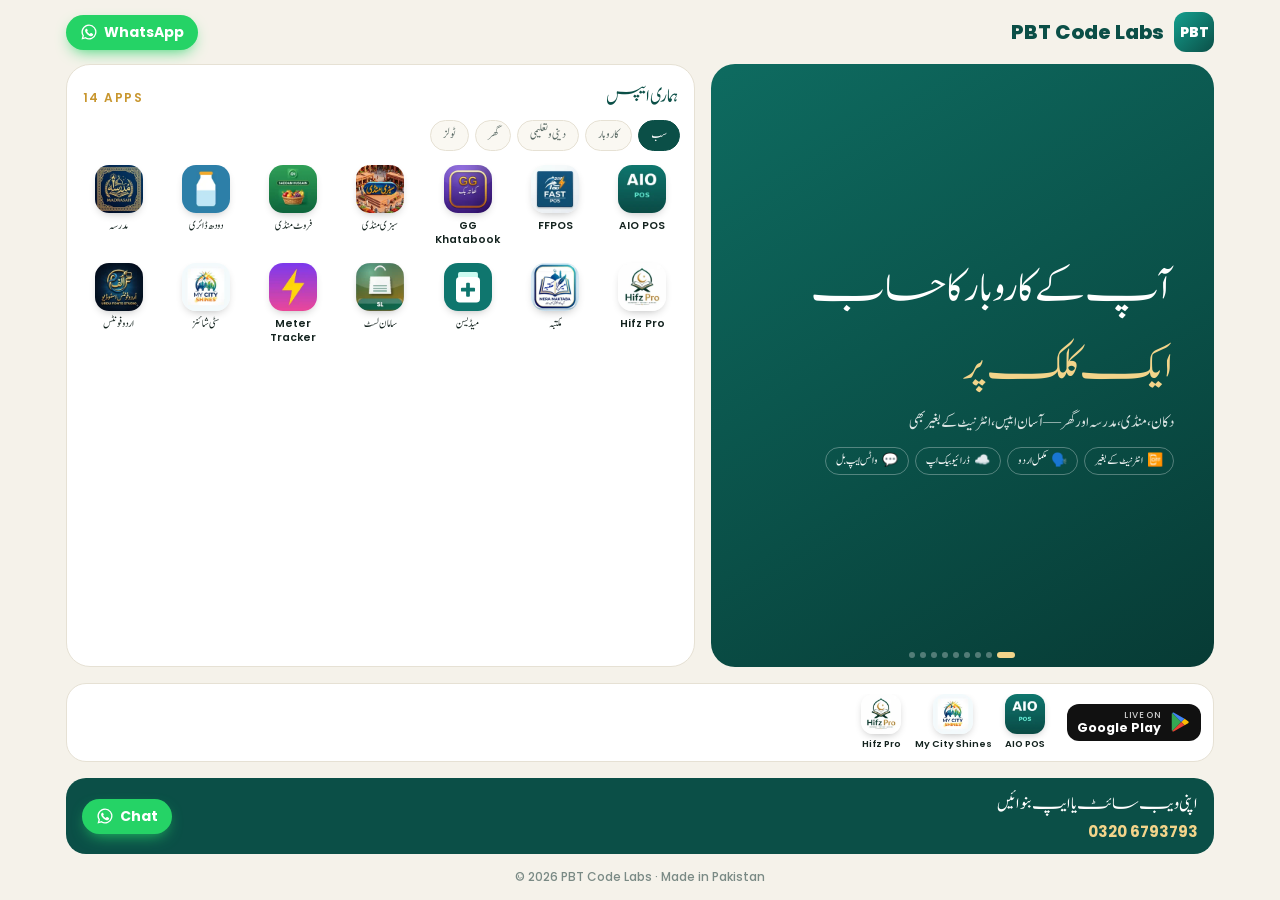
==== index.html @ c61e2b0f "ویب سائٹ ایپ کی طرح انسٹال: PBT آئیکن، manifest (scope صرف /index.html)، sw.js، انسٹال بٹن Co-Author" ====
<!doctype html>
<html lang="ur" dir="rtl"><head><meta charset="utf-8">
<meta name="viewport" content="width=device-width,initial-scale=1,viewport-fit=cover">
<title>PBT Code Labs — Urdu & English Apps: POS, Khata, Mandi, Madrasa</title>
<meta name="description" content="PBT Code Labs کی ایپس: AIO POS بلنگ و اسٹاک، FFPOS، GG Khatabook، سبزی و فروٹ منڈی، دودھ ڈائری، مدرسہ سافٹ ویئر، Hifz Pro اور مزید — انٹرنیٹ کے بغیر بھی۔ آپ کے کاروبار کی ویب سائٹ اور ایپ بھی بناتے ہیں۔ WhatsApp 0320 6793793">
<meta name="theme-color" content="#0b4f47">
<link rel="canonical" href="https://pbtcodelabs-pbt.github.io/">
<meta property="og:type" content="website"><meta property="og:site_name" content="PBT Code Labs">
<meta property="og:title" content="PBT Code Labs — آپ کے کاروبار کی ایپس">
<meta property="og:description" content="POS، کھاتہ، منڈی، مدرسہ اور گھر کی ایپس — انٹرنیٹ کے بغیر بھی۔">
<meta property="og:url" content="https://pbtcodelabs-pbt.github.io/"><meta property="og:image" content="https://pbtcodelabs-pbt.github.io/img/shots/aio.webp">
<link rel="manifest" href="manifest.json">
<link rel="icon" href="favicon.png">
<link rel="apple-touch-icon" href="apple-touch-icon.png">
<meta name="mobile-web-app-capable" content="yes"><meta name="apple-mobile-web-app-title" content="PBT">
<link rel="preload" href="fonts/JameelNooriNastaleeq.woff2" as="font" type="font/woff2" crossorigin>
<script type="application/ld+json">{"@context":"https://schema.org","@type":"Organization","name":"PBT Code Labs","url":"https://pbtcodelabs-pbt.github.io/","logo":"https://pbtcodelabs-pbt.github.io/img/aio.webp","telephone":"+92-320-6793793","areaServed":"PK","knowsLanguage":["ur","en"]}</script>
<link rel="preconnect" href="https://fonts.googleapis.com"><link rel="preconnect" href="https://fonts.gstatic.com" crossorigin>
<link href="https://fonts.googleapis.com/css2?family=Poppins:wght@600;700;800&display=swap" rel="stylesheet">
<style>
@font-face{font-family:Noori;src:url(fonts/JameelNooriNastaleeq.woff2) format("woff2");font-display:swap}
@font-face{font-family:Kash;src:url(fonts/JameelNooriNastaleeqKasheeda.woff2) format("woff2");font-display:swap}
*{box-sizing:border-box;margin:0;padding:0}
html,body{height:100%}
body{font-family:Noori,serif;overflow-x:hidden}
a{color:inherit;text-decoration:none}
.en{font-family:Poppins,system-ui,sans-serif;direction:ltr;unicode-bidi:isolate}
.page{min-height:100dvh;display:flex;flex-direction:column;max-width:1180px;margin:0 auto;padding:0 16px}
.ic img,.tl img{display:block;object-fit:cover}

body{background:#f5f2ea;color:#14231f}
.sl{--sbg:linear-gradient(150deg,#0e6b60,#073b35);--sink:#fff;--sacc:#f3d48a;--sbtn:#1b1404;--sline:rgba(255,255,255,.3)}
header{display:flex;align-items:center;justify-content:space-between;padding:12px 0}
.brand{display:flex;align-items:center;gap:10px}
.mark{width:40px;height:40px;border-radius:12px;background:linear-gradient(135deg,#14a08f,#0b4f47);color:#fff;display:grid;place-items:center;font:800 14px Poppins}
.brand b{font:800 20px Poppins;color:#0b4f47}
.wa{display:inline-flex;align-items:center;gap:6px;background:#25d366;color:#fff;border-radius:999px;padding:7px 14px;font:700 14px Poppins;box-shadow:0 6px 16px -6px #25d366}
.wa svg{font-size:18px}
.hero{background:linear-gradient(150deg,#0e6b60,#073b35);color:#fff;border-radius:24px;padding:20px 20px 18px;position:relative;overflow:hidden}
.hero::before{content:"";position:absolute;width:220px;height:220px;border-radius:50%;background:rgba(243,212,138,.14);left:-60px;top:-80px}
.hero h1{font:32px/1.7 Kash;color:#fff}
.hero h1 em{font-style:normal;color:#f3d48a}
.hero p{font-size:16px;line-height:1.9;color:#cfe5e0}
.fts{display:flex;gap:8px;margin-top:10px;flex-wrap:wrap}
.ft{background:rgba(255,255,255,.1);border:1px solid rgba(255,255,255,.18);border-radius:999px;padding:2px 12px;font-size:14px;display:flex;gap:6px;align-items:center}
.apps{background:#fff;border:1px solid #e6e1d4;border-radius:24px;padding:14px 10px 8px;margin-top:12px;flex:1}
.apps h2{font:22px/1.6 Kash;color:#0b4f47;padding:0 6px 6px;display:flex;justify-content:space-between;align-items:baseline}
.apps h2 small{font:600 12px Poppins;color:#c8962e;letter-spacing:.12em}
.grid{display:grid;grid-template-columns:repeat(5,1fr);gap:4px}
.ic{display:flex;flex-direction:column;align-items:center;gap:2px;padding:6px 2px;border-radius:14px}
.ic:hover{background:#f5f2ea}
.ic img{width:48px;height:48px;border-radius:14px;box-shadow:0 4px 10px -4px rgba(0,0,0,.3)}
.ic span{font-size:12.5px;line-height:1.8;white-space:nowrap}
.contact{display:flex;align-items:center;justify-content:space-between;gap:10px;background:#0b4f47;color:#fff;border-radius:20px;padding:10px 16px;margin-top:12px}
.contact p{font:20px/1.6 Kash}
.contact .num{font:700 15px Poppins;color:#f3d48a}
footer{text-align:center;font:500 12px Poppins;color:#7a8a85;padding:10px 0 14px}
@media(min-width:900px){
 main{display:grid;grid-template-columns:1fr 1.25fr;grid-template-rows:1fr auto;gap:16px;flex:1;align-items:stretch;padding-bottom:4px}
 .hero{display:flex;flex-direction:column;justify-content:center;padding:40px}
 .hero h1{font-size:48px}.apps{margin-top:0}.grid{grid-template-columns:repeat(7,1fr)}
 .contact{grid-column:1/-1;margin-top:0}
}

.tabs{display:flex;gap:6px;overflow-x:auto;padding:0 4px 8px;scrollbar-width:none}
.tab{flex:none;border:1px solid #e6e1d4;background:#faf8f2;color:#5b6b66;border-radius:999px;padding:0 12px;font:13.5px/2.1 Noori;cursor:pointer}
.tab.on{background:#0b4f47;color:#fff;border-color:#0b4f47}
.ic[hidden]{display:none}
.hb{display:flex;gap:6px;align-items:center}
.inst{flex:none;width:38px;height:38px;border:1px solid #0b4f47;background:#fff;color:#0b4f47;border-radius:50%;font:700 17px Poppins;cursor:pointer}
.brand b{white-space:nowrap}
@media(max-width:420px){.brand b{font-size:17px}.brand .mark{width:34px;height:34px;font-size:12px}.hb .wa{padding:7px 11px}}
.inst[hidden]{display:none}
#grid{grid-template-columns:repeat(5,minmax(0,1fr))}
.ic span{max-width:100%;overflow:hidden;text-overflow:ellipsis}
.ic span.en{font:600 10.5px/1.35 Poppins;white-space:normal;text-align:center;padding-top:4px}
@media(min-width:900px){#grid{grid-template-columns:repeat(7,minmax(0,1fr))}}
.play{display:flex;align-items:center;gap:10px;background:#fff;border:1px solid #e6e1d4;border-radius:20px;padding:10px 12px;margin-top:12px}
.play .lb{flex:none;display:flex;align-items:center;gap:8px;background:#111;color:#fff;border-radius:12px;padding:6px 10px}
.play .lb svg{font-size:22px}
.play .lb small{display:block;font:500 9px Poppins;letter-spacing:.04em;opacity:.8;line-height:1.2}
.play .lb b{display:block;font:700 12.5px Poppins;line-height:1.2}
.pls{display:flex;gap:8px;overflow-x:auto;scrollbar-width:none;flex:1}
.pl{flex:none;display:flex;flex-direction:column;align-items:center;gap:2px;width:64px}
.pl img{width:40px;height:40px;border-radius:12px;box-shadow:0 3px 8px -3px rgba(0,0,0,.3)}
.pl span{font:600 9.5px/1.6 Poppins;white-space:nowrap}
.live{font:600 10px Poppins;color:#0a8a4a;display:flex;align-items:center;gap:4px}
.live::before{content:"";width:7px;height:7px;border-radius:50%;background:#22c55e;box-shadow:0 0 0 3px #22c55e33}
@media(min-width:900px){.play{grid-column:1/-1;margin-top:0}}


.sl{position:relative;overflow:hidden;border-radius:24px;background:var(--sbg);color:var(--sink);height:272px;flex:none}
.track{display:flex;height:100%;transition:transform .55s cubic-bezier(.2,.8,.2,1)}
.sd{flex:0 0 100%;height:100%;display:flex;align-items:center;gap:14px;padding:16px 18px 26px}
.sd .ph{flex:none;width:112px;height:226px;border-radius:22px;background:#0d1715;padding:6px;box-shadow:0 16px 30px -14px rgba(0,0,0,.6);transform:rotate(-3deg)}
.sd .ph img{width:100%;height:100%;object-fit:cover;object-position:top;border-radius:16px;display:block}
.sd .txt{flex:1;min-width:0}
.sd small{font-size:14px;color:var(--sacc)}
.sd h2{font:26px/1.6 Kash}
.sd p{font-size:15px;line-height:1.85;opacity:.85}
.intro h1{font:30px/1.7 Kash}
.intro h1 em{font-style:normal;color:var(--sacc)}
.sl .chips{display:flex;flex-wrap:wrap;gap:6px;margin-top:8px;overflow:visible;padding:0}
.sc{display:flex;gap:4px;align-items:center;border:1px solid var(--sline);border-radius:999px;padding:0 10px;font-size:13px;line-height:2}
.bt{display:flex;flex-wrap:wrap;gap:6px;margin-top:8px}
.b1,.b2{border:0;cursor:pointer;font:14px/2.1 Noori;border-radius:999px;padding:0 14px}
.b1{background:var(--sacc);color:var(--sbtn)}
.b2{background:transparent;color:var(--sink);border:1px solid var(--sline)}
.dots{position:absolute;bottom:9px;left:0;right:0;display:flex;justify-content:center;gap:5px}
.dots i{width:6px;height:6px;border-radius:9px;background:var(--sline);transition:.3s;cursor:pointer}
.dots i.on{width:18px;background:var(--sacc)}
.vm{position:fixed;inset:0;background:rgba(0,0,0,.75);display:grid;place-items:center;z-index:50;padding:16px}
.vm[hidden]{display:none}
.vbox{position:relative;width:min(420px,100%);aspect-ratio:9/16;max-height:86dvh;background:#000;border-radius:18px;overflow:hidden}
.vbox iframe,.vbox video{width:100%;height:100%;border:0}
.vx{position:absolute;top:8px;left:8px;z-index:2;width:34px;height:34px;border-radius:50%;border:0;background:#fff;font-size:16px;cursor:pointer}
@media(min-width:900px){.sl{height:100%;min-height:380px}.sd{padding:30px 40px 36px;gap:30px}.sd .ph{width:170px;height:340px}.sd h2{font-size:40px}.intro h1{font-size:46px}.sd p{font-size:18px}}

</style></head><body>
<div class="page">
<header><a class="brand" href="#"><span class="mark">PBT</span><b class="en">PBT Code Labs</b></a>
<span class="hb"><button class="inst" id="inst" hidden title="انسٹال کریں" aria-label="انسٹال کریں">⬇</button><a class="wa en" href="https://wa.me/923206793793?text=السلام%20علیکم،%20مجھے%20PBT%20Code%20Labs%20کی%20ایپ%20/%20ویب%20سائٹ%20کے%20بارے%20میں%20معلومات%20چاہیے"><svg viewBox="0 0 24 24" width="1em" height="1em" fill="currentColor" aria-hidden="true"><path d="M12 2a10 10 0 0 0-8.6 15.1L2 22l5-1.3A10 10 0 1 0 12 2Zm0 18.2a8.2 8.2 0 0 1-4.2-1.2l-.3-.2-3 .8.8-2.9-.2-.3A8.2 8.2 0 1 1 12 20.2Zm4.5-6.1c-.2-.1-1.5-.7-1.7-.8-.2-.1-.4-.1-.6.1l-.8 1c-.1.2-.3.2-.5.1a6.7 6.7 0 0 1-3.3-2.9c-.2-.4.3-.4.7-1.3.1-.2 0-.3 0-.4l-.8-1.8c-.2-.5-.4-.4-.6-.4h-.5a1 1 0 0 0-.7.3 3 3 0 0 0-.9 2.2 5.2 5.2 0 0 0 1.1 2.7 11.8 11.8 0 0 0 4.5 4c1.7.7 2.3.8 3.2.6.5-.1 1.5-.6 1.7-1.2.2-.6.2-1.1.2-1.2-.1-.1-.3-.2-.5-.3Z"/></svg> WhatsApp</a></span></header>
<main>
<section class="sl" id="sl" aria-roledescription="carousel"><div class="track"><div class="sd intro"><div class="txt"><h1>آپ کے کاروبار کا حساب<br><em>ایک کلک پر</em></h1><p>دکان، منڈی، مدرسہ اور گھر — آسان ایپس، انٹرنیٹ کے بغیر بھی</p><div class="chips"><div class="sc"><b>📴</b><span>انٹرنیٹ کے بغیر</span></div><div class="sc"><b>🗣️</b><span>مکمل اردو</span></div><div class="sc"><b>☁️</b><span>ڈرائیو بیک اپ</span></div><div class="sc"><b>💬</b><span>واٹس ایپ بل</span></div></div></div></div><div class="sd"><div class="ph"><img src="img/shots/aio.webp" alt="AIO POS" loading="lazy"></div><div class="txt"><small>دکان کا مکمل POS</small><h2>AIO POS</h2><p>بلنگ، اسٹاک، منافع اور کھاتہ — ایک ہی ایپ میں</p><div class="bt"><a class="b1" href="https://play.google.com/store/apps/details?id=com.pbtcodelabs.aiopos">ایپ کھولیں</a><button class="b2" data-v="" data-n="AIO POS">▶ چلانے کا طریقہ</button></div></div></div><div class="sd"><div class="ph"><img src="img/shots/ffpos.webp" alt="FFPOS" loading="lazy"></div><div class="txt"><small>ریسٹورنٹ / فاسٹ فوڈ</small><h2>FFPOS</h2><p>آرڈر، کچن، بل اور روزانہ کی سیل</p><div class="bt"><a class="b1" href="FFPOS/">ایپ کھولیں</a><button class="b2" data-v="" data-n="FFPOS">▶ چلانے کا طریقہ</button></div></div></div><div class="sd"><div class="ph"><img src="img/shots/sm.webp" alt="سبزی منڈی" loading="lazy"></div><div class="txt"><small>منڈی کا بل</small><h2>سبزی منڈی</h2><p>آڑھت، بیوپاری اور گاہک کا حساب</p><div class="bt"><a class="b1" href="SM/">ایپ کھولیں</a><button class="b2" data-v="" data-n="سبزی منڈی">▶ چلانے کا طریقہ</button></div></div></div><div class="sd"><div class="ph"><img src="img/shots/hifz.webp" alt="مدرسہ سافٹ ویئر" loading="lazy"></div><div class="txt"><small>حاضری و حفظ</small><h2>مدرسہ سافٹ ویئر</h2><p>حاضری، حفظ پروگریس اور امتحانی رپورٹیں</p><div class="bt"><a class="b1" href="Hifz-progress/">ایپ کھولیں</a><button class="b2" data-v="" data-n="مدرسہ سافٹ ویئر">▶ چلانے کا طریقہ</button></div></div></div><div class="sd"><div class="ph"><img src="img/shots/hifzpro.webp" alt="Hifz Pro" loading="lazy"></div><div class="txt"><small>حفظ کا ساتھی</small><h2>Hifz Pro</h2><p>سبق، سبقی اور منزل کی روزانہ یاد دہانی</p><div class="bt"><a class="b1" href="hafiz-musab-app/">ایپ کھولیں</a><button class="b2" data-v="" data-n="Hifz Pro">▶ چلانے کا طریقہ</button></div></div></div><div class="sd"><div class="ph"><img src="img/shots/ma.webp" alt="میرا مکتبہ" loading="lazy"></div><div class="txt"><small>ڈیجیٹل لائبریری</small><h2>میرا مکتبہ</h2><p>علماء و طلبہ کے لیے کتابیں ایک جگہ</p><div class="bt"><a class="b1" href="MA/">ایپ کھولیں</a><button class="b2" data-v="" data-n="میرا مکتبہ">▶ چلانے کا طریقہ</button></div></div></div><div class="sd"><div class="ph"><img src="img/shots/mcs.webp" alt="مائی سٹی شائنز" loading="lazy"></div><div class="txt"><small>شہر کی ڈائریکٹری</small><h2>مائی سٹی شائنز</h2><p>شہر کے کاروبار، ڈاکٹرز اور سروسز</p><div class="bt"><a class="b1" href="MCS/">ایپ کھولیں</a><button class="b2" data-v="" data-n="مائی سٹی شائنز">▶ چلانے کا طریقہ</button></div></div></div><div class="sd"><div class="ph"><img src="img/shots/ms.webp" alt="میڈیسن شیلف" loading="lazy"></div><div class="txt"><small>دوائیوں کا ریکارڈ</small><h2>میڈیسن شیلف</h2><p>گھر کی دوائیاں، میعاد اور نسخے</p><div class="bt"><a class="b1" href="MS/">ایپ کھولیں</a><button class="b2" data-v="" data-n="میڈیسن شیلف">▶ چلانے کا طریقہ</button></div></div></div></div><div class="dots"></div></section><div class="vm" id="vm" hidden><div class="vbox"><button class="vx" aria-label="بند">✕</button><div class="vb"></div></div></div>
<section class="apps"><h2>ہماری ایپس <small class="en">14 APPS</small></h2><div class="tabs" id="tabs"><button class="tab on" data-c="all">سب</button><button class="tab" data-c="biz">کاروبار</button><button class="tab" data-c="deen">دینی و تعلیمی</button><button class="tab" data-c="home">گھر</button><button class="tab" data-c="tools">ٹولز</button></div><div class="grid" id="grid"><a class="ic" data-c="biz" href="https://play.google.com/store/apps/details?id=com.pbtcodelabs.aiopos"><img src="img/aio.webp" alt="AIO POS" width="48" height="48"><span class="en">AIO POS</span></a><a class="ic" data-c="biz" href="FFPOS/"><img src="img/ffpos.webp" alt="FFPOS" width="48" height="48"><span class="en">FFPOS</span></a><a class="ic" data-c="biz" href="DG/"><img src="img/dg.webp" alt="GG Khatabook" width="48" height="48"><span class="en">GG Khatabook</span></a><a class="ic" data-c="biz" href="SM/"><img src="img/sm.webp" alt="سبزی منڈی" width="48" height="48"><span>سبزی منڈی</span></a><a class="ic" data-c="biz" href="FM/"><img src="img/fm.webp" alt="فروٹ منڈی" width="48" height="48"><span>فروٹ منڈی</span></a><a class="ic" data-c="biz" href="DDL/"><img src="img/ddl.webp" alt="دودھ ڈائری" width="48" height="48"><span>دودھ ڈائری</span></a><a class="ic" data-c="deen" href="Hifz-progress/"><img src="img/hifz.webp" alt="مدرسہ" width="48" height="48"><span>مدرسہ</span></a><a class="ic" data-c="deen" href="hafiz-musab-app/"><img src="img/hifzpro.webp" alt="Hifz Pro" width="48" height="48"><span class="en">Hifz Pro</span></a><a class="ic" data-c="deen" href="MA/"><img src="img/ma.webp" alt="مکتبہ" width="48" height="48"><span>مکتبہ</span></a><a class="ic" data-c="home" href="MS/"><img src="img/ms.svg" alt="میڈیسن" width="48" height="48"><span>میڈیسن</span></a><a class="ic" data-c="home" href="Stylish-listing-/"><img src="img/list.webp" alt="سامان لسٹ" width="48" height="48"><span>سامان لسٹ</span></a><a class="ic" data-c="home" href="MT/"><img src="img/mt.webp" alt="Meter Tracker" width="48" height="48"><span class="en">Meter Tracker</span></a><a class="ic" data-c="tools" href="MCS/"><img src="img/mcs.webp" alt="سٹی شائنز" width="48" height="48"><span>سٹی شائنز</span></a><a class="ic" data-c="tools" href="urdu-fonts-studio/"><img src="img/fonts.webp" alt="اردو فونٹس" width="48" height="48"><span>اردو فونٹس</span></a></div></section>
<section class="play"><a class="lb" href="https://play.google.com/store/search?q=pbtcodelabs&c=apps"><svg viewBox="0 0 24 24" width="1em" height="1em" aria-hidden="true"><path fill="#34a853" d="M3.6 2.2 13.4 12l-9.8 9.8c-.4-.2-.6-.6-.6-1.1V3.3c0-.5.2-.9.6-1.1Z"/><path fill="#fbbc05" d="m17 8.4-3.6 3.6 3.6 3.6 3.9-2.2c.8-.5.8-1.6 0-2.1L17 8.4Z"/><path fill="#ea4335" d="M3.6 21.8 13.4 12l3.6 3.6L5 22.3c-.5.3-1 .2-1.4-.5Z"/><path fill="#4285f4" d="M3.6 2.2c.4-.7.9-.8 1.4-.5l12 6.7-3.6 3.6-9.8-9.8Z"/></svg><span><small>LIVE ON</small><b class="en">Google Play</b></span></a><div class="pls"><a class="pl" href="https://play.google.com/store/apps/details?id=com.pbtcodelabs.aiopos"><img src="img/aio.webp" alt="AIO POS" width="40" height="40"><span class="en">AIO POS</span></a><a class="pl" href="https://play.google.com/store/apps/details?id=com.pbtcodelabs.mycityshines"><img src="img/mcs.webp" alt="My City Shines" width="40" height="40"><span class="en">My City Shines</span></a><a class="pl" href="https://play.google.com/store/apps/details?id=io.github.pbtcodelabs_pbt.twa"><img src="img/hifzpro.webp" alt="Hifz Pro" width="40" height="40"><span class="en">Hifz Pro</span></a></div></section>
<a class="contact" href="https://wa.me/923206793793?text=السلام%20علیکم،%20مجھے%20PBT%20Code%20Labs%20کی%20ایپ%20/%20ویب%20سائٹ%20کے%20بارے%20میں%20معلومات%20چاہیے"><div><p>اپنی ویب سائٹ یا ایپ بنوائیں</p><span class="num en">0320 6793793</span></div><span class="wa en"><svg viewBox="0 0 24 24" width="1em" height="1em" fill="currentColor" aria-hidden="true"><path d="M12 2a10 10 0 0 0-8.6 15.1L2 22l5-1.3A10 10 0 1 0 12 2Zm0 18.2a8.2 8.2 0 0 1-4.2-1.2l-.3-.2-3 .8.8-2.9-.2-.3A8.2 8.2 0 1 1 12 20.2Zm4.5-6.1c-.2-.1-1.5-.7-1.7-.8-.2-.1-.4-.1-.6.1l-.8 1c-.1.2-.3.2-.5.1a6.7 6.7 0 0 1-3.3-2.9c-.2-.4.3-.4.7-1.3.1-.2 0-.3 0-.4l-.8-1.8c-.2-.5-.4-.4-.6-.4h-.5a1 1 0 0 0-.7.3 3 3 0 0 0-.9 2.2 5.2 5.2 0 0 0 1.1 2.7 11.8 11.8 0 0 0 4.5 4c1.7.7 2.3.8 3.2.6.5-.1 1.5-.6 1.7-1.2.2-.6.2-1.1.2-1.2-.1-.1-.3-.2-.5-.3Z"/></svg> Chat</span></a>
</main>
<footer class="en">© 2026 PBT Code Labs · Made in Pakistan</footer>
</div>
<script>
if(location.pathname==='/')history.replaceState(null,'','/index.html'+location.search+location.hash);
if('serviceWorker' in navigator)navigator.serviceWorker.register('/sw.js',{scope:'/index.html'}).catch(()=>{});
let dp;const ib=document.getElementById('inst');
addEventListener('beforeinstallprompt',e=>{e.preventDefault();dp=e;ib.hidden=false});
ib.onclick=async()=>{if(!dp)return;dp.prompt();await dp.userChoice;dp=null;ib.hidden=true};
addEventListener('appinstalled',()=>{ib.hidden=true});
document.getElementById('tabs').onclick=e=>{const b=e.target.closest('.tab');if(!b)return;
[...document.querySelectorAll('.tab')].forEach(t=>t.classList.toggle('on',t===b));
document.querySelectorAll('#grid .ic').forEach(a=>a.hidden=!(b.dataset.c==='all'||a.dataset.c===b.dataset.c))};
</script>
<script>
(function(){const sl=document.getElementById('sl'),tr=sl.querySelector('.track'),n=tr.children.length,dots=sl.querySelector('.dots');let i=0,t;
dots.innerHTML='<i></i>'.repeat(n);
function go(k){i=(k+n)%n;tr.style.transform='translateX('+(i*100)+'%)';[...dots.children].forEach((d,j)=>d.classList.toggle('on',j===i))}
function auto(){clearInterval(t);t=setInterval(()=>go(i+1),4500)}
dots.onclick=e=>{const k=[...dots.children].indexOf(e.target);if(k>=0){go(k);auto()}};
let x0=null;sl.addEventListener('touchstart',e=>{x0=e.touches[0].clientX},{passive:true});
sl.addEventListener('touchend',e=>{if(x0===null)return;const dx=e.changedTouches[0].clientX-x0;if(Math.abs(dx)>40){go(i+(dx>0?1:-1));auto()}x0=null});
go(0);auto();
const vm=document.getElementById('vm'),vb=vm.querySelector('.vb');
sl.addEventListener('click',e=>{const b=e.target.closest('.b2');if(!b)return;const v=b.dataset.v;
 if(!v){location.href='https://wa.me/923206793793?text=السلام%20علیکم،%20مجھے%20PBT%20Code%20Labs%20کی%20ایپ%20/%20ویب%20سائٹ%20کے%20بارے%20میں%20معلومات%20چاہیے'+encodeURIComponent(' — مجھے '+b.dataset.n+' چلانے کا طریقہ بتائیں');return}
 clearInterval(t);const yt=v.match(/(?:youtu\.be\/|v=|shorts\/)([\w-]{11})/);
 vb.innerHTML=yt?'<iframe src="https://www.youtube-nocookie.com/embed/'+yt[1]+'?autoplay=1" allow="autoplay;encrypted-media" allowfullscreen></iframe>':'<video src="'+v+'" controls autoplay playsinline></video>';vm.hidden=false});
function close(){vm.hidden=true;vb.innerHTML='';auto()}
vm.onclick=e=>{if(e.target===vm||e.target.closest('.vx'))close()};
})();
</script>
</body></html>
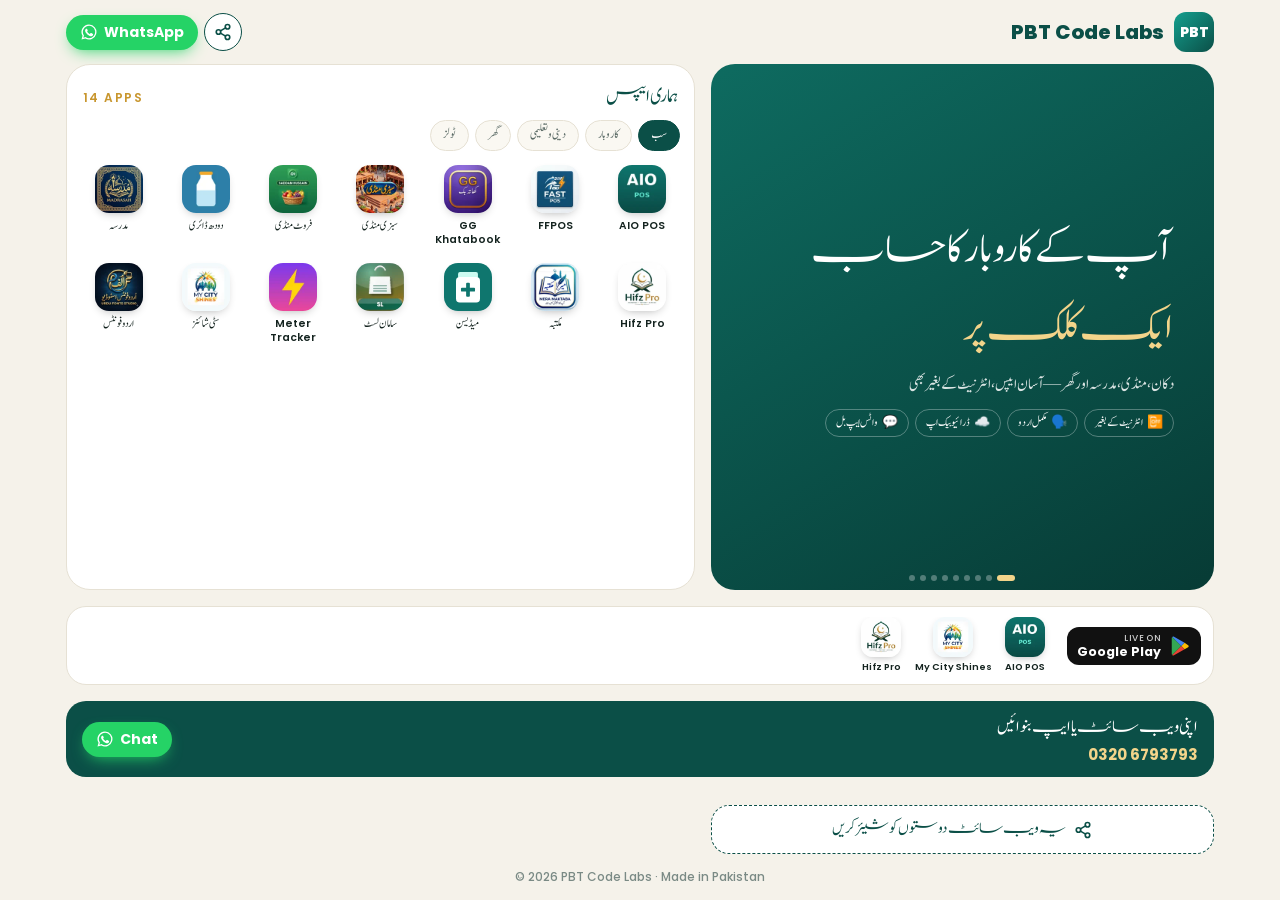
==== commit 2261242d: "ویب سائٹ شیئر: واٹس ایپ/فیس بک پر خوبصورت تعارفی تصویر (og.jpg 1200x630) اور شیئر بٹن (اوپر + نیچے) " ====
--- a/index.html
+++ b/index.html
@@ -6,9 +6,10 @@
 <meta name="theme-color" content="#0b4f47">
 <link rel="canonical" href="https://pbtcodelabs-pbt.github.io/">
 <meta property="og:type" content="website"><meta property="og:site_name" content="PBT Code Labs">
-<meta property="og:title" content="PBT Code Labs — آپ کے کاروبار کی ایپس">
-<meta property="og:description" content="POS، کھاتہ، منڈی، مدرسہ اور گھر کی ایپس — انٹرنیٹ کے بغیر بھی۔">
-<meta property="og:url" content="https://pbtcodelabs-pbt.github.io/"><meta property="og:image" content="https://pbtcodelabs-pbt.github.io/img/shots/aio.webp">
+<meta property="og:title" content="PBT Code Labs — آپ کے کاروبار کی ایپس ایک جگہ">
+<meta property="og:description" content="AIO POS، FFPOS، GG Khatabook، سبزی و فروٹ منڈی، دودھ ڈائری، مدرسہ سافٹ ویئر، Hifz Pro اور مزید — کھولیں اور مفت آزمائیں۔ WhatsApp 0320 6793793">
+<meta property="og:url" content="https://pbtcodelabs-pbt.github.io/"><meta property="og:image" content="https://pbtcodelabs-pbt.github.io/og.jpg"><meta property="og:image:type" content="image/jpeg"><meta property="og:image:width" content="1200"><meta property="og:image:height" content="630"><meta property="og:image:alt" content="PBT Code Labs — ایپس ایک جگہ"><meta property="og:locale" content="ur_PK">
+<meta name="twitter:card" content="summary_large_image"><meta name="twitter:image" content="https://pbtcodelabs-pbt.github.io/og.jpg">
 <link rel="manifest" href="manifest.json">
 <link rel="icon" href="favicon.png">
 <link rel="apple-touch-icon" href="apple-touch-icon.png">
@@ -71,6 +72,10 @@
 .brand b{white-space:nowrap}
 @media(max-width:420px){.brand b{font-size:17px}.brand .mark{width:34px;height:34px;font-size:12px}.hb .wa{padding:7px 11px}}
 .inst[hidden]{display:none}
+.inst{display:grid;place-items:center}
+@media(max-width:420px){.hb:has(#inst:not([hidden])) .wt{display:none}}
+.sharebig{display:flex;align-items:center;justify-content:center;gap:8px;width:100%;margin-top:12px;border:1.5px dashed #0b4f47;background:#fff;color:#0b4f47;border-radius:18px;font:18px/2.6 Kash;cursor:pointer}
+.toast{position:fixed;bottom:20px;left:50%;transform:translateX(-50%);background:#0b4f47;color:#fff;border-radius:999px;padding:4px 18px;font-size:15px;z-index:60}
 #grid{grid-template-columns:repeat(5,minmax(0,1fr))}
 .ic span{max-width:100%;overflow:hidden;text-overflow:ellipsis}
 .ic span.en{font:600 10.5px/1.35 Poppins;white-space:normal;text-align:center;padding-top:4px}
@@ -119,12 +124,13 @@
 </style></head><body>
 <div class="page">
 <header><a class="brand" href="#"><span class="mark">PBT</span><b class="en">PBT Code Labs</b></a>
-<span class="hb"><button class="inst" id="inst" hidden title="انسٹال کریں" aria-label="انسٹال کریں">⬇</button><a class="wa en" href="https://wa.me/923206793793?text=السلام%20علیکم،%20مجھے%20PBT%20Code%20Labs%20کی%20ایپ%20/%20ویب%20سائٹ%20کے%20بارے%20میں%20معلومات%20چاہیے"><svg viewBox="0 0 24 24" width="1em" height="1em" fill="currentColor" aria-hidden="true"><path d="M12 2a10 10 0 0 0-8.6 15.1L2 22l5-1.3A10 10 0 1 0 12 2Zm0 18.2a8.2 8.2 0 0 1-4.2-1.2l-.3-.2-3 .8.8-2.9-.2-.3A8.2 8.2 0 1 1 12 20.2Zm4.5-6.1c-.2-.1-1.5-.7-1.7-.8-.2-.1-.4-.1-.6.1l-.8 1c-.1.2-.3.2-.5.1a6.7 6.7 0 0 1-3.3-2.9c-.2-.4.3-.4.7-1.3.1-.2 0-.3 0-.4l-.8-1.8c-.2-.5-.4-.4-.6-.4h-.5a1 1 0 0 0-.7.3 3 3 0 0 0-.9 2.2 5.2 5.2 0 0 0 1.1 2.7 11.8 11.8 0 0 0 4.5 4c1.7.7 2.3.8 3.2.6.5-.1 1.5-.6 1.7-1.2.2-.6.2-1.1.2-1.2-.1-.1-.3-.2-.5-.3Z"/></svg> WhatsApp</a></span></header>
+<span class="hb"><button class="inst" id="inst" hidden title="انسٹال کریں" aria-label="انسٹال کریں">⬇</button><button class="inst shr" title="شیئر کریں" aria-label="شیئر کریں"><svg viewBox="0 0 24 24" width="18" height="18" fill="none" stroke="currentColor" stroke-width="2.2" stroke-linecap="round" stroke-linejoin="round" aria-hidden="true"><circle cx="18" cy="5" r="3"/><circle cx="6" cy="12" r="3"/><circle cx="18" cy="19" r="3"/><path d="m8.6 13.5 6.8 4M15.4 6.5l-6.8 4"/></svg></button><a class="wa en" href="https://wa.me/923206793793?text=السلام%20علیکم،%20مجھے%20PBT%20Code%20Labs%20کی%20ایپ%20/%20ویب%20سائٹ%20کے%20بارے%20میں%20معلومات%20چاہیے"><svg viewBox="0 0 24 24" width="1em" height="1em" fill="currentColor" aria-hidden="true"><path d="M12 2a10 10 0 0 0-8.6 15.1L2 22l5-1.3A10 10 0 1 0 12 2Zm0 18.2a8.2 8.2 0 0 1-4.2-1.2l-.3-.2-3 .8.8-2.9-.2-.3A8.2 8.2 0 1 1 12 20.2Zm4.5-6.1c-.2-.1-1.5-.7-1.7-.8-.2-.1-.4-.1-.6.1l-.8 1c-.1.2-.3.2-.5.1a6.7 6.7 0 0 1-3.3-2.9c-.2-.4.3-.4.7-1.3.1-.2 0-.3 0-.4l-.8-1.8c-.2-.5-.4-.4-.6-.4h-.5a1 1 0 0 0-.7.3 3 3 0 0 0-.9 2.2 5.2 5.2 0 0 0 1.1 2.7 11.8 11.8 0 0 0 4.5 4c1.7.7 2.3.8 3.2.6.5-.1 1.5-.6 1.7-1.2.2-.6.2-1.1.2-1.2-.1-.1-.3-.2-.5-.3Z"/></svg><span class="wt"> WhatsApp</span></a></span></header>
 <main>
 <section class="sl" id="sl" aria-roledescription="carousel"><div class="track"><div class="sd intro"><div class="txt"><h1>آپ کے کاروبار کا حساب<br><em>ایک کلک پر</em></h1><p>دکان، منڈی، مدرسہ اور گھر — آسان ایپس، انٹرنیٹ کے بغیر بھی</p><div class="chips"><div class="sc"><b>📴</b><span>انٹرنیٹ کے بغیر</span></div><div class="sc"><b>🗣️</b><span>مکمل اردو</span></div><div class="sc"><b>☁️</b><span>ڈرائیو بیک اپ</span></div><div class="sc"><b>💬</b><span>واٹس ایپ بل</span></div></div></div></div><div class="sd"><div class="ph"><img src="img/shots/aio.webp" alt="AIO POS" loading="lazy"></div><div class="txt"><small>دکان کا مکمل POS</small><h2>AIO POS</h2><p>بلنگ، اسٹاک، منافع اور کھاتہ — ایک ہی ایپ میں</p><div class="bt"><a class="b1" href="https://play.google.com/store/apps/details?id=com.pbtcodelabs.aiopos">ایپ کھولیں</a><button class="b2" data-v="" data-n="AIO POS">▶ چلانے کا طریقہ</button></div></div></div><div class="sd"><div class="ph"><img src="img/shots/ffpos.webp" alt="FFPOS" loading="lazy"></div><div class="txt"><small>ریسٹورنٹ / فاسٹ فوڈ</small><h2>FFPOS</h2><p>آرڈر، کچن، بل اور روزانہ کی سیل</p><div class="bt"><a class="b1" href="FFPOS/">ایپ کھولیں</a><button class="b2" data-v="" data-n="FFPOS">▶ چلانے کا طریقہ</button></div></div></div><div class="sd"><div class="ph"><img src="img/shots/sm.webp" alt="سبزی منڈی" loading="lazy"></div><div class="txt"><small>منڈی کا بل</small><h2>سبزی منڈی</h2><p>آڑھت، بیوپاری اور گاہک کا حساب</p><div class="bt"><a class="b1" href="SM/">ایپ کھولیں</a><button class="b2" data-v="" data-n="سبزی منڈی">▶ چلانے کا طریقہ</button></div></div></div><div class="sd"><div class="ph"><img src="img/shots/hifz.webp" alt="مدرسہ سافٹ ویئر" loading="lazy"></div><div class="txt"><small>حاضری و حفظ</small><h2>مدرسہ سافٹ ویئر</h2><p>حاضری، حفظ پروگریس اور امتحانی رپورٹیں</p><div class="bt"><a class="b1" href="Hifz-progress/">ایپ کھولیں</a><button class="b2" data-v="" data-n="مدرسہ سافٹ ویئر">▶ چلانے کا طریقہ</button></div></div></div><div class="sd"><div class="ph"><img src="img/shots/hifzpro.webp" alt="Hifz Pro" loading="lazy"></div><div class="txt"><small>حفظ کا ساتھی</small><h2>Hifz Pro</h2><p>سبق، سبقی اور منزل کی روزانہ یاد دہانی</p><div class="bt"><a class="b1" href="hafiz-musab-app/">ایپ کھولیں</a><button class="b2" data-v="" data-n="Hifz Pro">▶ چلانے کا طریقہ</button></div></div></div><div class="sd"><div class="ph"><img src="img/shots/ma.webp" alt="میرا مکتبہ" loading="lazy"></div><div class="txt"><small>ڈیجیٹل لائبریری</small><h2>میرا مکتبہ</h2><p>علماء و طلبہ کے لیے کتابیں ایک جگہ</p><div class="bt"><a class="b1" href="MA/">ایپ کھولیں</a><button class="b2" data-v="" data-n="میرا مکتبہ">▶ چلانے کا طریقہ</button></div></div></div><div class="sd"><div class="ph"><img src="img/shots/mcs.webp" alt="مائی سٹی شائنز" loading="lazy"></div><div class="txt"><small>شہر کی ڈائریکٹری</small><h2>مائی سٹی شائنز</h2><p>شہر کے کاروبار، ڈاکٹرز اور سروسز</p><div class="bt"><a class="b1" href="MCS/">ایپ کھولیں</a><button class="b2" data-v="" data-n="مائی سٹی شائنز">▶ چلانے کا طریقہ</button></div></div></div><div class="sd"><div class="ph"><img src="img/shots/ms.webp" alt="میڈیسن شیلف" loading="lazy"></div><div class="txt"><small>دوائیوں کا ریکارڈ</small><h2>میڈیسن شیلف</h2><p>گھر کی دوائیاں، میعاد اور نسخے</p><div class="bt"><a class="b1" href="MS/">ایپ کھولیں</a><button class="b2" data-v="" data-n="میڈیسن شیلف">▶ چلانے کا طریقہ</button></div></div></div></div><div class="dots"></div></section><div class="vm" id="vm" hidden><div class="vbox"><button class="vx" aria-label="بند">✕</button><div class="vb"></div></div></div>
 <section class="apps"><h2>ہماری ایپس <small class="en">14 APPS</small></h2><div class="tabs" id="tabs"><button class="tab on" data-c="all">سب</button><button class="tab" data-c="biz">کاروبار</button><button class="tab" data-c="deen">دینی و تعلیمی</button><button class="tab" data-c="home">گھر</button><button class="tab" data-c="tools">ٹولز</button></div><div class="grid" id="grid"><a class="ic" data-c="biz" href="https://play.google.com/store/apps/details?id=com.pbtcodelabs.aiopos"><img src="img/aio.webp" alt="AIO POS" width="48" height="48"><span class="en">AIO POS</span></a><a class="ic" data-c="biz" href="FFPOS/"><img src="img/ffpos.webp" alt="FFPOS" width="48" height="48"><span class="en">FFPOS</span></a><a class="ic" data-c="biz" href="DG/"><img src="img/dg.webp" alt="GG Khatabook" width="48" height="48"><span class="en">GG Khatabook</span></a><a class="ic" data-c="biz" href="SM/"><img src="img/sm.webp" alt="سبزی منڈی" width="48" height="48"><span>سبزی منڈی</span></a><a class="ic" data-c="biz" href="FM/"><img src="img/fm.webp" alt="فروٹ منڈی" width="48" height="48"><span>فروٹ منڈی</span></a><a class="ic" data-c="biz" href="DDL/"><img src="img/ddl.webp" alt="دودھ ڈائری" width="48" height="48"><span>دودھ ڈائری</span></a><a class="ic" data-c="deen" href="Hifz-progress/"><img src="img/hifz.webp" alt="مدرسہ" width="48" height="48"><span>مدرسہ</span></a><a class="ic" data-c="deen" href="hafiz-musab-app/"><img src="img/hifzpro.webp" alt="Hifz Pro" width="48" height="48"><span class="en">Hifz Pro</span></a><a class="ic" data-c="deen" href="MA/"><img src="img/ma.webp" alt="مکتبہ" width="48" height="48"><span>مکتبہ</span></a><a class="ic" data-c="home" href="MS/"><img src="img/ms.svg" alt="میڈیسن" width="48" height="48"><span>میڈیسن</span></a><a class="ic" data-c="home" href="Stylish-listing-/"><img src="img/list.webp" alt="سامان لسٹ" width="48" height="48"><span>سامان لسٹ</span></a><a class="ic" data-c="home" href="MT/"><img src="img/mt.webp" alt="Meter Tracker" width="48" height="48"><span class="en">Meter Tracker</span></a><a class="ic" data-c="tools" href="MCS/"><img src="img/mcs.webp" alt="سٹی شائنز" width="48" height="48"><span>سٹی شائنز</span></a><a class="ic" data-c="tools" href="urdu-fonts-studio/"><img src="img/fonts.webp" alt="اردو فونٹس" width="48" height="48"><span>اردو فونٹس</span></a></div></section>
 <section class="play"><a class="lb" href="https://play.google.com/store/search?q=pbtcodelabs&c=apps"><svg viewBox="0 0 24 24" width="1em" height="1em" aria-hidden="true"><path fill="#34a853" d="M3.6 2.2 13.4 12l-9.8 9.8c-.4-.2-.6-.6-.6-1.1V3.3c0-.5.2-.9.6-1.1Z"/><path fill="#fbbc05" d="m17 8.4-3.6 3.6 3.6 3.6 3.9-2.2c.8-.5.8-1.6 0-2.1L17 8.4Z"/><path fill="#ea4335" d="M3.6 21.8 13.4 12l3.6 3.6L5 22.3c-.5.3-1 .2-1.4-.5Z"/><path fill="#4285f4" d="M3.6 2.2c.4-.7.9-.8 1.4-.5l12 6.7-3.6 3.6-9.8-9.8Z"/></svg><span><small>LIVE ON</small><b class="en">Google Play</b></span></a><div class="pls"><a class="pl" href="https://play.google.com/store/apps/details?id=com.pbtcodelabs.aiopos"><img src="img/aio.webp" alt="AIO POS" width="40" height="40"><span class="en">AIO POS</span></a><a class="pl" href="https://play.google.com/store/apps/details?id=com.pbtcodelabs.mycityshines"><img src="img/mcs.webp" alt="My City Shines" width="40" height="40"><span class="en">My City Shines</span></a><a class="pl" href="https://play.google.com/store/apps/details?id=io.github.pbtcodelabs_pbt.twa"><img src="img/hifzpro.webp" alt="Hifz Pro" width="40" height="40"><span class="en">Hifz Pro</span></a></div></section>
 <a class="contact" href="https://wa.me/923206793793?text=السلام%20علیکم،%20مجھے%20PBT%20Code%20Labs%20کی%20ایپ%20/%20ویب%20سائٹ%20کے%20بارے%20میں%20معلومات%20چاہیے"><div><p>اپنی ویب سائٹ یا ایپ بنوائیں</p><span class="num en">0320 6793793</span></div><span class="wa en"><svg viewBox="0 0 24 24" width="1em" height="1em" fill="currentColor" aria-hidden="true"><path d="M12 2a10 10 0 0 0-8.6 15.1L2 22l5-1.3A10 10 0 1 0 12 2Zm0 18.2a8.2 8.2 0 0 1-4.2-1.2l-.3-.2-3 .8.8-2.9-.2-.3A8.2 8.2 0 1 1 12 20.2Zm4.5-6.1c-.2-.1-1.5-.7-1.7-.8-.2-.1-.4-.1-.6.1l-.8 1c-.1.2-.3.2-.5.1a6.7 6.7 0 0 1-3.3-2.9c-.2-.4.3-.4.7-1.3.1-.2 0-.3 0-.4l-.8-1.8c-.2-.5-.4-.4-.6-.4h-.5a1 1 0 0 0-.7.3 3 3 0 0 0-.9 2.2 5.2 5.2 0 0 0 1.1 2.7 11.8 11.8 0 0 0 4.5 4c1.7.7 2.3.8 3.2.6.5-.1 1.5-.6 1.7-1.2.2-.6.2-1.1.2-1.2-.1-.1-.3-.2-.5-.3Z"/></svg> Chat</span></a>
+<button class="sharebig shr"><svg viewBox="0 0 24 24" width="18" height="18" fill="none" stroke="currentColor" stroke-width="2.2" stroke-linecap="round" stroke-linejoin="round" aria-hidden="true"><circle cx="18" cy="5" r="3"/><circle cx="6" cy="12" r="3"/><circle cx="18" cy="19" r="3"/><path d="m8.6 13.5 6.8 4M15.4 6.5l-6.8 4"/></svg> یہ ویب سائٹ دوستوں کو شیئر کریں</button>
 </main>
 <footer class="en">© 2026 PBT Code Labs · Made in Pakistan</footer>
 </div>
@@ -135,6 +141,13 @@
 addEventListener('beforeinstallprompt',e=>{e.preventDefault();dp=e;ib.hidden=false});
 ib.onclick=async()=>{if(!dp)return;dp.prompt();await dp.userChoice;dp=null;ib.hidden=true};
 addEventListener('appinstalled',()=>{ib.hidden=true});
+
+const SH_URL='https://pbtcodelabs-pbt.github.io/';
+const SH_TXT='*PBT Code Labs* — آپ کے کاروبار کی ایپس ایک جگہ 📱\n✅ AIO POS — دکان کی بلنگ و اسٹاک\n✅ FFPOS — فاسٹ فوڈ / ریسٹورنٹ\n✅ GG Khatabook — ادھار کا کھاتہ\n✅ سبزی منڈی، فروٹ منڈی، دودھ ڈائری\n✅ مدرسہ سافٹ ویئر، Hifz Pro، مکتبہ\nانٹرنیٹ کے بغیر بھی چلتی ہیں۔ کھولیں اور مفت آزمائیں 👇';
+function toast(m){const t=document.createElement('div');t.className='toast';t.textContent=m;document.body.appendChild(t);setTimeout(()=>t.remove(),2200)}
+document.querySelectorAll('.shr').forEach(b=>b.onclick=async()=>{
+ if(navigator.share){try{await navigator.share({title:'PBT Code Labs',text:SH_TXT,url:SH_URL});return}catch(e){if(e.name==='AbortError')return}}
+ location.href='https://wa.me/?text='+encodeURIComponent(SH_TXT+'\n'+SH_URL)});
 document.getElementById('tabs').onclick=e=>{const b=e.target.closest('.tab');if(!b)return;
 [...document.querySelectorAll('.tab')].forEach(t=>t.classList.toggle('on',t===b));
 document.querySelectorAll('#grid .ic').forEach(a=>a.hidden=!(b.dataset.c==='all'||a.dataset.c===b.dataset.c))};
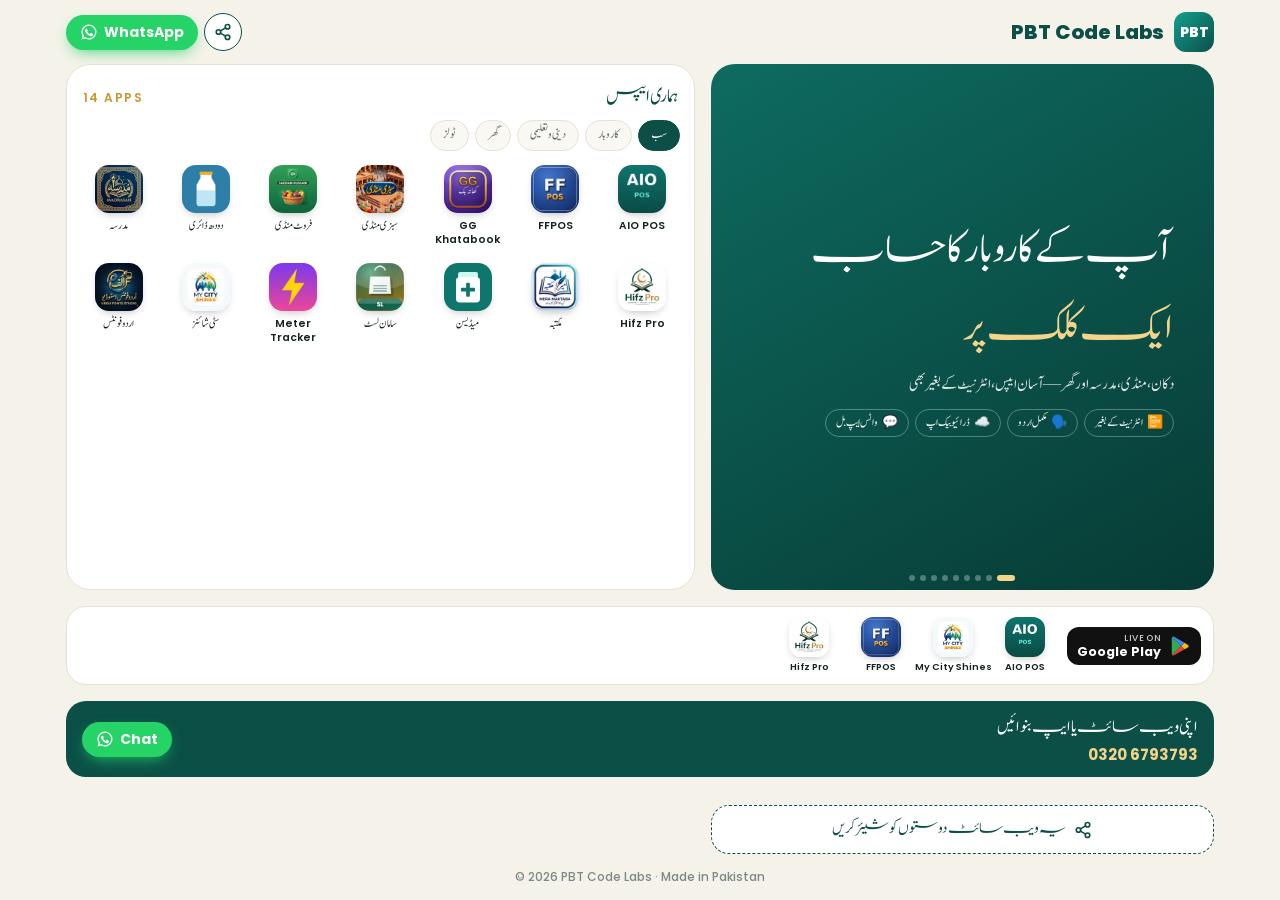
==== commit 444e817e: "ویب سائٹ: FFPOS کا نیا آئیکن اور پلے اسٹور والی FFPOS کا لنک (پرانی FFPOS/ ہٹائی) Co-Authored-By: Cl" ====
--- a/index.html
+++ b/index.html
@@ -126,9 +126,9 @@
 <header><a class="brand" href="#"><span class="mark">PBT</span><b class="en">PBT Code Labs</b></a>
 <span class="hb"><button class="inst" id="inst" hidden title="انسٹال کریں" aria-label="انسٹال کریں">⬇</button><button class="inst shr" title="شیئر کریں" aria-label="شیئر کریں"><svg viewBox="0 0 24 24" width="18" height="18" fill="none" stroke="currentColor" stroke-width="2.2" stroke-linecap="round" stroke-linejoin="round" aria-hidden="true"><circle cx="18" cy="5" r="3"/><circle cx="6" cy="12" r="3"/><circle cx="18" cy="19" r="3"/><path d="m8.6 13.5 6.8 4M15.4 6.5l-6.8 4"/></svg></button><a class="wa en" href="https://wa.me/923206793793?text=السلام%20علیکم،%20مجھے%20PBT%20Code%20Labs%20کی%20ایپ%20/%20ویب%20سائٹ%20کے%20بارے%20میں%20معلومات%20چاہیے"><svg viewBox="0 0 24 24" width="1em" height="1em" fill="currentColor" aria-hidden="true"><path d="M12 2a10 10 0 0 0-8.6 15.1L2 22l5-1.3A10 10 0 1 0 12 2Zm0 18.2a8.2 8.2 0 0 1-4.2-1.2l-.3-.2-3 .8.8-2.9-.2-.3A8.2 8.2 0 1 1 12 20.2Zm4.5-6.1c-.2-.1-1.5-.7-1.7-.8-.2-.1-.4-.1-.6.1l-.8 1c-.1.2-.3.2-.5.1a6.7 6.7 0 0 1-3.3-2.9c-.2-.4.3-.4.7-1.3.1-.2 0-.3 0-.4l-.8-1.8c-.2-.5-.4-.4-.6-.4h-.5a1 1 0 0 0-.7.3 3 3 0 0 0-.9 2.2 5.2 5.2 0 0 0 1.1 2.7 11.8 11.8 0 0 0 4.5 4c1.7.7 2.3.8 3.2.6.5-.1 1.5-.6 1.7-1.2.2-.6.2-1.1.2-1.2-.1-.1-.3-.2-.5-.3Z"/></svg><span class="wt"> WhatsApp</span></a></span></header>
 <main>
-<section class="sl" id="sl" aria-roledescription="carousel"><div class="track"><div class="sd intro"><div class="txt"><h1>آپ کے کاروبار کا حساب<br><em>ایک کلک پر</em></h1><p>دکان، منڈی، مدرسہ اور گھر — آسان ایپس، انٹرنیٹ کے بغیر بھی</p><div class="chips"><div class="sc"><b>📴</b><span>انٹرنیٹ کے بغیر</span></div><div class="sc"><b>🗣️</b><span>مکمل اردو</span></div><div class="sc"><b>☁️</b><span>ڈرائیو بیک اپ</span></div><div class="sc"><b>💬</b><span>واٹس ایپ بل</span></div></div></div></div><div class="sd"><div class="ph"><img src="img/shots/aio.webp" alt="AIO POS" loading="lazy"></div><div class="txt"><small>دکان کا مکمل POS</small><h2>AIO POS</h2><p>بلنگ، اسٹاک، منافع اور کھاتہ — ایک ہی ایپ میں</p><div class="bt"><a class="b1" href="https://play.google.com/store/apps/details?id=com.pbtcodelabs.aiopos">ایپ کھولیں</a><button class="b2" data-v="" data-n="AIO POS">▶ چلانے کا طریقہ</button></div></div></div><div class="sd"><div class="ph"><img src="img/shots/ffpos.webp" alt="FFPOS" loading="lazy"></div><div class="txt"><small>ریسٹورنٹ / فاسٹ فوڈ</small><h2>FFPOS</h2><p>آرڈر، کچن، بل اور روزانہ کی سیل</p><div class="bt"><a class="b1" href="FFPOS/">ایپ کھولیں</a><button class="b2" data-v="" data-n="FFPOS">▶ چلانے کا طریقہ</button></div></div></div><div class="sd"><div class="ph"><img src="img/shots/sm.webp" alt="سبزی منڈی" loading="lazy"></div><div class="txt"><small>منڈی کا بل</small><h2>سبزی منڈی</h2><p>آڑھت، بیوپاری اور گاہک کا حساب</p><div class="bt"><a class="b1" href="SM/">ایپ کھولیں</a><button class="b2" data-v="" data-n="سبزی منڈی">▶ چلانے کا طریقہ</button></div></div></div><div class="sd"><div class="ph"><img src="img/shots/hifz.webp" alt="مدرسہ سافٹ ویئر" loading="lazy"></div><div class="txt"><small>حاضری و حفظ</small><h2>مدرسہ سافٹ ویئر</h2><p>حاضری، حفظ پروگریس اور امتحانی رپورٹیں</p><div class="bt"><a class="b1" href="Hifz-progress/">ایپ کھولیں</a><button class="b2" data-v="" data-n="مدرسہ سافٹ ویئر">▶ چلانے کا طریقہ</button></div></div></div><div class="sd"><div class="ph"><img src="img/shots/hifzpro.webp" alt="Hifz Pro" loading="lazy"></div><div class="txt"><small>حفظ کا ساتھی</small><h2>Hifz Pro</h2><p>سبق، سبقی اور منزل کی روزانہ یاد دہانی</p><div class="bt"><a class="b1" href="hafiz-musab-app/">ایپ کھولیں</a><button class="b2" data-v="" data-n="Hifz Pro">▶ چلانے کا طریقہ</button></div></div></div><div class="sd"><div class="ph"><img src="img/shots/ma.webp" alt="میرا مکتبہ" loading="lazy"></div><div class="txt"><small>ڈیجیٹل لائبریری</small><h2>میرا مکتبہ</h2><p>علماء و طلبہ کے لیے کتابیں ایک جگہ</p><div class="bt"><a class="b1" href="MA/">ایپ کھولیں</a><button class="b2" data-v="" data-n="میرا مکتبہ">▶ چلانے کا طریقہ</button></div></div></div><div class="sd"><div class="ph"><img src="img/shots/mcs.webp" alt="مائی سٹی شائنز" loading="lazy"></div><div class="txt"><small>شہر کی ڈائریکٹری</small><h2>مائی سٹی شائنز</h2><p>شہر کے کاروبار، ڈاکٹرز اور سروسز</p><div class="bt"><a class="b1" href="MCS/">ایپ کھولیں</a><button class="b2" data-v="" data-n="مائی سٹی شائنز">▶ چلانے کا طریقہ</button></div></div></div><div class="sd"><div class="ph"><img src="img/shots/ms.webp" alt="میڈیسن شیلف" loading="lazy"></div><div class="txt"><small>دوائیوں کا ریکارڈ</small><h2>میڈیسن شیلف</h2><p>گھر کی دوائیاں، میعاد اور نسخے</p><div class="bt"><a class="b1" href="MS/">ایپ کھولیں</a><button class="b2" data-v="" data-n="میڈیسن شیلف">▶ چلانے کا طریقہ</button></div></div></div></div><div class="dots"></div></section><div class="vm" id="vm" hidden><div class="vbox"><button class="vx" aria-label="بند">✕</button><div class="vb"></div></div></div>
-<section class="apps"><h2>ہماری ایپس <small class="en">14 APPS</small></h2><div class="tabs" id="tabs"><button class="tab on" data-c="all">سب</button><button class="tab" data-c="biz">کاروبار</button><button class="tab" data-c="deen">دینی و تعلیمی</button><button class="tab" data-c="home">گھر</button><button class="tab" data-c="tools">ٹولز</button></div><div class="grid" id="grid"><a class="ic" data-c="biz" href="https://play.google.com/store/apps/details?id=com.pbtcodelabs.aiopos"><img src="img/aio.webp" alt="AIO POS" width="48" height="48"><span class="en">AIO POS</span></a><a class="ic" data-c="biz" href="FFPOS/"><img src="img/ffpos.webp" alt="FFPOS" width="48" height="48"><span class="en">FFPOS</span></a><a class="ic" data-c="biz" href="DG/"><img src="img/dg.webp" alt="GG Khatabook" width="48" height="48"><span class="en">GG Khatabook</span></a><a class="ic" data-c="biz" href="SM/"><img src="img/sm.webp" alt="سبزی منڈی" width="48" height="48"><span>سبزی منڈی</span></a><a class="ic" data-c="biz" href="FM/"><img src="img/fm.webp" alt="فروٹ منڈی" width="48" height="48"><span>فروٹ منڈی</span></a><a class="ic" data-c="biz" href="DDL/"><img src="img/ddl.webp" alt="دودھ ڈائری" width="48" height="48"><span>دودھ ڈائری</span></a><a class="ic" data-c="deen" href="Hifz-progress/"><img src="img/hifz.webp" alt="مدرسہ" width="48" height="48"><span>مدرسہ</span></a><a class="ic" data-c="deen" href="hafiz-musab-app/"><img src="img/hifzpro.webp" alt="Hifz Pro" width="48" height="48"><span class="en">Hifz Pro</span></a><a class="ic" data-c="deen" href="MA/"><img src="img/ma.webp" alt="مکتبہ" width="48" height="48"><span>مکتبہ</span></a><a class="ic" data-c="home" href="MS/"><img src="img/ms.svg" alt="میڈیسن" width="48" height="48"><span>میڈیسن</span></a><a class="ic" data-c="home" href="Stylish-listing-/"><img src="img/list.webp" alt="سامان لسٹ" width="48" height="48"><span>سامان لسٹ</span></a><a class="ic" data-c="home" href="MT/"><img src="img/mt.webp" alt="Meter Tracker" width="48" height="48"><span class="en">Meter Tracker</span></a><a class="ic" data-c="tools" href="MCS/"><img src="img/mcs.webp" alt="سٹی شائنز" width="48" height="48"><span>سٹی شائنز</span></a><a class="ic" data-c="tools" href="urdu-fonts-studio/"><img src="img/fonts.webp" alt="اردو فونٹس" width="48" height="48"><span>اردو فونٹس</span></a></div></section>
-<section class="play"><a class="lb" href="https://play.google.com/store/search?q=pbtcodelabs&c=apps"><svg viewBox="0 0 24 24" width="1em" height="1em" aria-hidden="true"><path fill="#34a853" d="M3.6 2.2 13.4 12l-9.8 9.8c-.4-.2-.6-.6-.6-1.1V3.3c0-.5.2-.9.6-1.1Z"/><path fill="#fbbc05" d="m17 8.4-3.6 3.6 3.6 3.6 3.9-2.2c.8-.5.8-1.6 0-2.1L17 8.4Z"/><path fill="#ea4335" d="M3.6 21.8 13.4 12l3.6 3.6L5 22.3c-.5.3-1 .2-1.4-.5Z"/><path fill="#4285f4" d="M3.6 2.2c.4-.7.9-.8 1.4-.5l12 6.7-3.6 3.6-9.8-9.8Z"/></svg><span><small>LIVE ON</small><b class="en">Google Play</b></span></a><div class="pls"><a class="pl" href="https://play.google.com/store/apps/details?id=com.pbtcodelabs.aiopos"><img src="img/aio.webp" alt="AIO POS" width="40" height="40"><span class="en">AIO POS</span></a><a class="pl" href="https://play.google.com/store/apps/details?id=com.pbtcodelabs.mycityshines"><img src="img/mcs.webp" alt="My City Shines" width="40" height="40"><span class="en">My City Shines</span></a><a class="pl" href="https://play.google.com/store/apps/details?id=io.github.pbtcodelabs_pbt.twa"><img src="img/hifzpro.webp" alt="Hifz Pro" width="40" height="40"><span class="en">Hifz Pro</span></a></div></section>
+<section class="sl" id="sl" aria-roledescription="carousel"><div class="track"><div class="sd intro"><div class="txt"><h1>آپ کے کاروبار کا حساب<br><em>ایک کلک پر</em></h1><p>دکان، منڈی، مدرسہ اور گھر — آسان ایپس، انٹرنیٹ کے بغیر بھی</p><div class="chips"><div class="sc"><b>📴</b><span>انٹرنیٹ کے بغیر</span></div><div class="sc"><b>🗣️</b><span>مکمل اردو</span></div><div class="sc"><b>☁️</b><span>ڈرائیو بیک اپ</span></div><div class="sc"><b>💬</b><span>واٹس ایپ بل</span></div></div></div></div><div class="sd"><div class="ph"><img src="img/shots/aio.webp" alt="AIO POS" loading="lazy"></div><div class="txt"><small>دکان کا مکمل POS</small><h2>AIO POS</h2><p>بلنگ، اسٹاک، منافع اور کھاتہ — ایک ہی ایپ میں</p><div class="bt"><a class="b1" href="https://play.google.com/store/apps/details?id=com.pbtcodelabs.aiopos">ایپ کھولیں</a><button class="b2" data-v="" data-n="AIO POS">▶ چلانے کا طریقہ</button></div></div></div><div class="sd"><div class="ph"><img src="img/shots/ffpos.webp" alt="FFPOS" loading="lazy"></div><div class="txt"><small>ریسٹورنٹ / فاسٹ فوڈ</small><h2>FFPOS</h2><p>آرڈر، کچن، بل اور روزانہ کی سیل</p><div class="bt"><a class="b1" href="https://play.google.com/store/apps/details?id=com.pbtcodelabs.ffpos">ایپ کھولیں</a><button class="b2" data-v="" data-n="FFPOS">▶ چلانے کا طریقہ</button></div></div></div><div class="sd"><div class="ph"><img src="img/shots/sm.webp" alt="سبزی منڈی" loading="lazy"></div><div class="txt"><small>منڈی کا بل</small><h2>سبزی منڈی</h2><p>آڑھت، بیوپاری اور گاہک کا حساب</p><div class="bt"><a class="b1" href="SM/">ایپ کھولیں</a><button class="b2" data-v="" data-n="سبزی منڈی">▶ چلانے کا طریقہ</button></div></div></div><div class="sd"><div class="ph"><img src="img/shots/hifz.webp" alt="مدرسہ سافٹ ویئر" loading="lazy"></div><div class="txt"><small>حاضری و حفظ</small><h2>مدرسہ سافٹ ویئر</h2><p>حاضری، حفظ پروگریس اور امتحانی رپورٹیں</p><div class="bt"><a class="b1" href="Hifz-progress/">ایپ کھولیں</a><button class="b2" data-v="" data-n="مدرسہ سافٹ ویئر">▶ چلانے کا طریقہ</button></div></div></div><div class="sd"><div class="ph"><img src="img/shots/hifzpro.webp" alt="Hifz Pro" loading="lazy"></div><div class="txt"><small>حفظ کا ساتھی</small><h2>Hifz Pro</h2><p>سبق، سبقی اور منزل کی روزانہ یاد دہانی</p><div class="bt"><a class="b1" href="hafiz-musab-app/">ایپ کھولیں</a><button class="b2" data-v="" data-n="Hifz Pro">▶ چلانے کا طریقہ</button></div></div></div><div class="sd"><div class="ph"><img src="img/shots/ma.webp" alt="میرا مکتبہ" loading="lazy"></div><div class="txt"><small>ڈیجیٹل لائبریری</small><h2>میرا مکتبہ</h2><p>علماء و طلبہ کے لیے کتابیں ایک جگہ</p><div class="bt"><a class="b1" href="MA/">ایپ کھولیں</a><button class="b2" data-v="" data-n="میرا مکتبہ">▶ چلانے کا طریقہ</button></div></div></div><div class="sd"><div class="ph"><img src="img/shots/mcs.webp" alt="مائی سٹی شائنز" loading="lazy"></div><div class="txt"><small>شہر کی ڈائریکٹری</small><h2>مائی سٹی شائنز</h2><p>شہر کے کاروبار، ڈاکٹرز اور سروسز</p><div class="bt"><a class="b1" href="MCS/">ایپ کھولیں</a><button class="b2" data-v="" data-n="مائی سٹی شائنز">▶ چلانے کا طریقہ</button></div></div></div><div class="sd"><div class="ph"><img src="img/shots/ms.webp" alt="میڈیسن شیلف" loading="lazy"></div><div class="txt"><small>دوائیوں کا ریکارڈ</small><h2>میڈیسن شیلف</h2><p>گھر کی دوائیاں، میعاد اور نسخے</p><div class="bt"><a class="b1" href="MS/">ایپ کھولیں</a><button class="b2" data-v="" data-n="میڈیسن شیلف">▶ چلانے کا طریقہ</button></div></div></div></div><div class="dots"></div></section><div class="vm" id="vm" hidden><div class="vbox"><button class="vx" aria-label="بند">✕</button><div class="vb"></div></div></div>
+<section class="apps"><h2>ہماری ایپس <small class="en">14 APPS</small></h2><div class="tabs" id="tabs"><button class="tab on" data-c="all">سب</button><button class="tab" data-c="biz">کاروبار</button><button class="tab" data-c="deen">دینی و تعلیمی</button><button class="tab" data-c="home">گھر</button><button class="tab" data-c="tools">ٹولز</button></div><div class="grid" id="grid"><a class="ic" data-c="biz" href="https://play.google.com/store/apps/details?id=com.pbtcodelabs.aiopos"><img src="img/aio.webp" alt="AIO POS" width="48" height="48"><span class="en">AIO POS</span></a><a class="ic" data-c="biz" href="https://play.google.com/store/apps/details?id=com.pbtcodelabs.ffpos"><img src="img/ffpos.webp?v=2" alt="FFPOS" width="48" height="48"><span class="en">FFPOS</span></a><a class="ic" data-c="biz" href="DG/"><img src="img/dg.webp" alt="GG Khatabook" width="48" height="48"><span class="en">GG Khatabook</span></a><a class="ic" data-c="biz" href="SM/"><img src="img/sm.webp" alt="سبزی منڈی" width="48" height="48"><span>سبزی منڈی</span></a><a class="ic" data-c="biz" href="FM/"><img src="img/fm.webp" alt="فروٹ منڈی" width="48" height="48"><span>فروٹ منڈی</span></a><a class="ic" data-c="biz" href="DDL/"><img src="img/ddl.webp" alt="دودھ ڈائری" width="48" height="48"><span>دودھ ڈائری</span></a><a class="ic" data-c="deen" href="Hifz-progress/"><img src="img/hifz.webp" alt="مدرسہ" width="48" height="48"><span>مدرسہ</span></a><a class="ic" data-c="deen" href="hafiz-musab-app/"><img src="img/hifzpro.webp" alt="Hifz Pro" width="48" height="48"><span class="en">Hifz Pro</span></a><a class="ic" data-c="deen" href="MA/"><img src="img/ma.webp" alt="مکتبہ" width="48" height="48"><span>مکتبہ</span></a><a class="ic" data-c="home" href="MS/"><img src="img/ms.svg" alt="میڈیسن" width="48" height="48"><span>میڈیسن</span></a><a class="ic" data-c="home" href="Stylish-listing-/"><img src="img/list.webp" alt="سامان لسٹ" width="48" height="48"><span>سامان لسٹ</span></a><a class="ic" data-c="home" href="MT/"><img src="img/mt.webp" alt="Meter Tracker" width="48" height="48"><span class="en">Meter Tracker</span></a><a class="ic" data-c="tools" href="MCS/"><img src="img/mcs.webp" alt="سٹی شائنز" width="48" height="48"><span>سٹی شائنز</span></a><a class="ic" data-c="tools" href="urdu-fonts-studio/"><img src="img/fonts.webp" alt="اردو فونٹس" width="48" height="48"><span>اردو فونٹس</span></a></div></section>
+<section class="play"><a class="lb" href="https://play.google.com/store/search?q=pbtcodelabs&c=apps"><svg viewBox="0 0 24 24" width="1em" height="1em" aria-hidden="true"><path fill="#34a853" d="M3.6 2.2 13.4 12l-9.8 9.8c-.4-.2-.6-.6-.6-1.1V3.3c0-.5.2-.9.6-1.1Z"/><path fill="#fbbc05" d="m17 8.4-3.6 3.6 3.6 3.6 3.9-2.2c.8-.5.8-1.6 0-2.1L17 8.4Z"/><path fill="#ea4335" d="M3.6 21.8 13.4 12l3.6 3.6L5 22.3c-.5.3-1 .2-1.4-.5Z"/><path fill="#4285f4" d="M3.6 2.2c.4-.7.9-.8 1.4-.5l12 6.7-3.6 3.6-9.8-9.8Z"/></svg><span><small>LIVE ON</small><b class="en">Google Play</b></span></a><div class="pls"><a class="pl" href="https://play.google.com/store/apps/details?id=com.pbtcodelabs.aiopos"><img src="img/aio.webp" alt="AIO POS" width="40" height="40"><span class="en">AIO POS</span></a><a class="pl" href="https://play.google.com/store/apps/details?id=com.pbtcodelabs.mycityshines"><img src="img/mcs.webp" alt="My City Shines" width="40" height="40"><span class="en">My City Shines</span></a><a class="pl" href="https://play.google.com/store/apps/details?id=com.pbtcodelabs.ffpos"><img src="img/ffpos.webp?v=2" alt="FFPOS" width="40" height="40"><span class="en">FFPOS</span></a><a class="pl" href="https://play.google.com/store/apps/details?id=io.github.pbtcodelabs_pbt.twa"><img src="img/hifzpro.webp" alt="Hifz Pro" width="40" height="40"><span class="en">Hifz Pro</span></a></div></section>
 <a class="contact" href="https://wa.me/923206793793?text=السلام%20علیکم،%20مجھے%20PBT%20Code%20Labs%20کی%20ایپ%20/%20ویب%20سائٹ%20کے%20بارے%20میں%20معلومات%20چاہیے"><div><p>اپنی ویب سائٹ یا ایپ بنوائیں</p><span class="num en">0320 6793793</span></div><span class="wa en"><svg viewBox="0 0 24 24" width="1em" height="1em" fill="currentColor" aria-hidden="true"><path d="M12 2a10 10 0 0 0-8.6 15.1L2 22l5-1.3A10 10 0 1 0 12 2Zm0 18.2a8.2 8.2 0 0 1-4.2-1.2l-.3-.2-3 .8.8-2.9-.2-.3A8.2 8.2 0 1 1 12 20.2Zm4.5-6.1c-.2-.1-1.5-.7-1.7-.8-.2-.1-.4-.1-.6.1l-.8 1c-.1.2-.3.2-.5.1a6.7 6.7 0 0 1-3.3-2.9c-.2-.4.3-.4.7-1.3.1-.2 0-.3 0-.4l-.8-1.8c-.2-.5-.4-.4-.6-.4h-.5a1 1 0 0 0-.7.3 3 3 0 0 0-.9 2.2 5.2 5.2 0 0 0 1.1 2.7 11.8 11.8 0 0 0 4.5 4c1.7.7 2.3.8 3.2.6.5-.1 1.5-.6 1.7-1.2.2-.6.2-1.1.2-1.2-.1-.1-.3-.2-.5-.3Z"/></svg> Chat</span></a>
 <button class="sharebig shr"><svg viewBox="0 0 24 24" width="18" height="18" fill="none" stroke="currentColor" stroke-width="2.2" stroke-linecap="round" stroke-linejoin="round" aria-hidden="true"><circle cx="18" cy="5" r="3"/><circle cx="6" cy="12" r="3"/><circle cx="18" cy="19" r="3"/><path d="m8.6 13.5 6.8 4M15.4 6.5l-6.8 4"/></svg> یہ ویب سائٹ دوستوں کو شیئر کریں</button>
 </main>
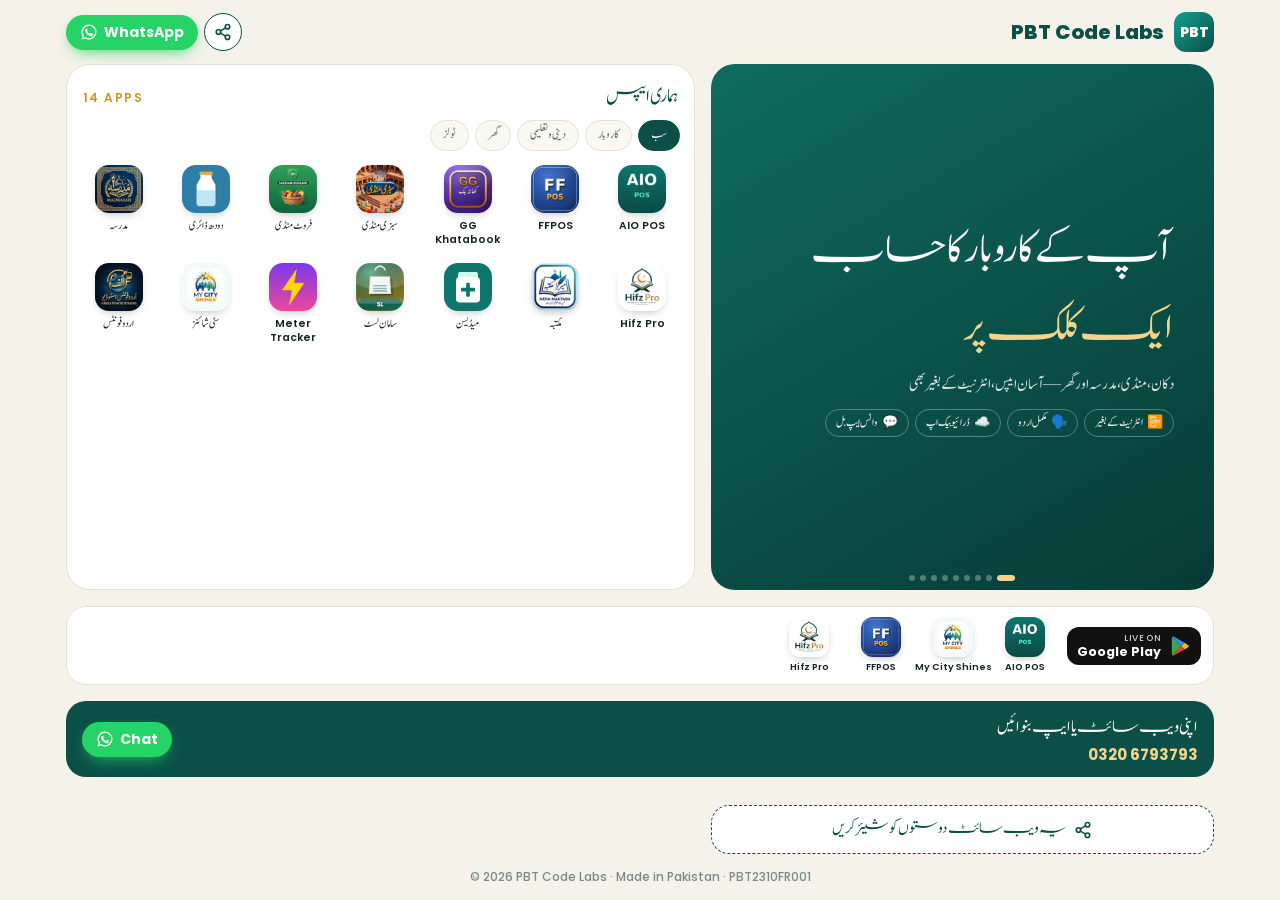
==== commit 12b1778f: "PBT2310FR001: ویب سائٹ میں باقی ایپس جیسا اپڈیٹ کارڈ (ریت گھڑی، زیبرا پٹی، پرانا → نیا ورژن + ایک لا" ====
--- a/index.html
+++ b/index.html
@@ -121,7 +121,98 @@
 .vx{position:absolute;top:8px;left:8px;z-index:2;width:34px;height:34px;border-radius:50%;border:0;background:#fff;font-size:16px;cursor:pointer}
 @media(min-width:900px){.sl{height:100%;min-height:380px}.sd{padding:30px 40px 36px;gap:30px}.sd .ph{width:170px;height:340px}.sd h2{font-size:40px}.intro h1{font-size:46px}.sd p{font-size:18px}}
 
-</style></head><body>
+</style><script>window.APP_UPD_LANG='ur';</script>
+<script>
+/* ===== یکساں اپڈیٹ پاپ اپ (سب ایپس میں ایک جیسا) — انتظار کی پٹی + "اپڈیٹ مکمل" کارڈ =====
+   AppUpd.waiting(sub) — اوپر چھوٹا کارڈ، ریت والی گھڑی؛ AppUpd.hideWaiting()
+   AppUpd.done(oldV, newV, note) — پرانا (کٹا ہوا) → نیا ورژن، ایک لائن میں کیا بدلا، نیچے درمیان OK */
+(function(){
+  if(window.AppUpd) return;
+  var L = (window.APP_UPD_LANG === 'en') ? 'en' : 'ur';
+  var T = L === 'en' ? {
+    wait:'Updating the app…', waitSub:'Please wait a moment — pause your work', done:'Update complete',
+    oldV:'Old version', newV:'New version', ok:'OK', what:'What’s new'
+  } : {
+    wait:'نئی اپڈیٹ آ رہی ہے…', waitSub:'براہِ کرم تھوڑا انتظار کریں — کام روک دیں', done:'اپڈیٹ مکمل ہو گئی',
+    oldV:'پرانا ورژن', newV:'نیا ورژن', ok:'اوکے', what:'کیا نیا ہے'
+  };
+  var CSS = ''
+  + '.aupd-shield{position:fixed;inset:0;z-index:2147483645;background:rgba(8,20,40,.5);backdrop-filter:blur(2px);display:none}'
+  + '.aupd-shield.show{display:block}.aupd-shield.passive{background:rgba(8,20,40,.15);backdrop-filter:none;pointer-events:none}'
+  + '.aupd-wait{position:fixed;left:50%;top:calc(12px + env(safe-area-inset-top,0px));transform:translateX(-50%);z-index:2147483646;width:min(360px,calc(100vw - 24px));'
+  +   'display:none;align-items:center;gap:12px;padding:10px 14px;border-radius:16px;color:#fff;background:linear-gradient(135deg,#0d3b66,#0f766e);'
+  +   'box-shadow:0 10px 28px rgba(0,0,0,.35);font-family:inherit;overflow:hidden}'
+  + '.aupd-wait.show{display:flex;animation:aupdDrop .35s ease}'
+  + '.aupd-wait .aw-t{font-size:15px;font-weight:800;line-height:1.5}.aupd-wait .aw-s{font-size:12px;opacity:.9;line-height:1.6}'
+  + '.aupd-wait .aw-bar{position:absolute;left:0;right:0;bottom:0;height:3px;background:repeating-linear-gradient(-45deg,#fde68a 0 10px,#f59e0b 10px 20px);background-size:28px 28px;animation:aupdMove .7s linear infinite}'
+  + '.aupd-glass{width:22px;height:30px;flex:0 0 auto;animation:aupdFlip 2.4s ease-in-out infinite}'
+  + '.aupd-glass .sa{animation:aupdTop 2.4s linear infinite;transform-origin:50% 100%}.aupd-glass .sb{animation:aupdBot 2.4s linear infinite;transform-origin:50% 100%}'
+  + '.aupd-glass .st{animation:aupdStream 2.4s linear infinite}'
+  + '.aupd-ov{position:fixed;inset:0;z-index:2147483647;background:rgba(8,20,40,.55);display:none;align-items:center;justify-content:center;padding:16px}'
+  + '.aupd-ov.show{display:flex}'
+  + '.aupd-card{width:min(340px,100%);background:#fff;border-radius:22px;overflow:hidden;box-shadow:0 18px 50px rgba(0,0,0,.4);animation:aupdPop .45s cubic-bezier(.2,1.4,.4,1);font-family:inherit;text-align:center}'
+  + '.aupd-card .ah{background:linear-gradient(135deg,#059669,#10b981);color:#fff;padding:14px 12px 12px;font-size:18px;font-weight:800;line-height:1.5}'
+  + '.aupd-card .ab{padding:12px 16px 4px}'
+  + '.aupd-card .av{display:flex;align-items:center;justify-content:space-between;gap:8px;border:1px solid #e5e7eb;border-radius:12px;padding:7px 12px;margin:6px 0;font-size:13px;color:#374151}'
+  + '.aupd-card .av b{direction:ltr;unicode-bidi:isolate;font-family:Arial,sans-serif;font-size:14.5px;letter-spacing:.4px}'
+  + '.aupd-card .av.o b{color:#9ca3af;text-decoration:line-through}.aupd-card .av.n{border-color:#34d399;background:#ecfdf5}.aupd-card .av.n b{color:#047857}'
+  + '.aupd-card .aa{color:#10b981;font-size:16px;line-height:1}'
+  + '.aupd-card .anote{margin:10px 0 4px;padding:8px 12px;border-radius:12px;background:#fffbeb;border:1px solid #fcd34d;color:#78350f;font-size:13.5px;font-weight:700;line-height:1.7;'
+  +   'white-space:normal;overflow-wrap:anywhere;max-height:40vh;overflow-y:auto}'
+  + '.aupd-card .af{padding:10px 16px 16px;display:flex;justify-content:center}'
+  + '.aupd-card .aok{min-width:140px;height:44px;border:none;border-radius:14px;background:linear-gradient(135deg,#0d3b66,#0f766e);color:#fff;font-size:17px;font-weight:800;font-family:inherit;box-shadow:0 5px 0 #0a2c4d;cursor:pointer}'
+  + '.aupd-card .aok:active{transform:translateY(3px);box-shadow:0 2px 0 #0a2c4d}'
+  + '@keyframes aupdDrop{from{transform:translate(-50%,-120%)}to{transform:translate(-50%,0)}}'
+  + '@keyframes aupdPop{from{transform:scale(.7);opacity:0}to{transform:scale(1);opacity:1}}'
+  + '@keyframes aupdMove{to{background-position:28px 0}}'
+  + '@keyframes aupdFlip{0%,80%{transform:rotate(0)}100%{transform:rotate(180deg)}}'
+  + '@keyframes aupdTop{0%{transform:scaleY(1)}80%,100%{transform:scaleY(0)}}'
+  + '@keyframes aupdBot{0%{transform:scaleY(0)}80%,100%{transform:scaleY(1)}}'
+  + '@keyframes aupdStream{0%,78%{opacity:1}80%,100%{opacity:0}}';
+  var GLASS = '<svg class="aupd-glass" viewBox="0 0 22 30" aria-hidden="true">'
+    + '<rect x="2" y="1" width="18" height="2.5" rx="1.2" fill="#fde68a"/><rect x="2" y="26.5" width="18" height="2.5" rx="1.2" fill="#fde68a"/>'
+    + '<path d="M4 3.5h14c0 5-4 7.5-6 11.5 2 4 6 6.5 6 11.5H4c0-5 4-7.5 6-11.5-2-4-6-6.5-6-11.5z" fill="rgba(255,255,255,.18)" stroke="#fff" stroke-width="1.3"/>'
+    + '<path class="sa" d="M6.5 6h9c-.6 2.6-2.8 4.4-4.5 7-1.7-2.6-3.9-4.4-4.5-7z" fill="#fbbf24"/>'
+    + '<rect class="st" x="10.4" y="13" width="1.2" height="10" fill="#fbbf24"/>'
+    + '<path class="sb" d="M5.6 25.5h10.8c-.4-2.4-2.6-4.3-5.4-5.6-2.8 1.3-5 3.2-5.4 5.6z" fill="#fbbf24"/></svg>';
+  function css(){ if(document.getElementById('aupdCss')) return; var s=document.createElement('style'); s.id='aupdCss'; s.textContent=CSS; document.head.appendChild(s); }
+  function el(id, cls, html){ var e=document.getElementById(id); if(!e){ e=document.createElement('div'); e.id=id; e.className=cls; if(html) e.innerHTML=html; document.body.appendChild(e); } return e; }
+  function esc(t){ return String(t==null?'':t).replace(/[&<>"]/g,function(c){return {'&':'&amp;','<':'&lt;','>':'&gt;','"':'&quot;'}[c];}); }
+  var dir = L==='en' ? 'ltr' : 'rtl';
+  window.AppUpd = {
+    lang: L,
+    waiting: function(sub, passive){
+      css();
+      var sh = el('aupdShield','aupd-shield');
+      var w = el('aupdWait','aupd-wait', GLASS + '<div><div class="aw-t"></div><div class="aw-s"></div></div><div class="aw-bar"></div>');
+      w.setAttribute('dir', dir); w.setAttribute('role','status');
+      w.querySelector('.aw-t').textContent = T.wait;
+      w.querySelector('.aw-s').textContent = sub || T.waitSub;
+      sh.classList.add('show'); sh.classList.toggle('passive', !!passive); w.classList.add('show');
+    },
+    hideWaiting: function(){
+      var w=document.getElementById('aupdWait'), sh=document.getElementById('aupdShield');
+      if(w) w.classList.remove('show'); if(sh) sh.classList.remove('show','passive');
+    },
+    isWaiting: function(){ var w=document.getElementById('aupdWait'); return !!(w && w.classList.contains('show')); },
+    done: function(oldV, newV, note){
+      css(); this.hideWaiting();
+      var ov = el('aupdDone','aupd-ov');
+      ov.setAttribute('dir', dir);
+      ov.innerHTML = '<div class="aupd-card" role="dialog" aria-modal="true">'
+        + '<div class="ah">✅ ' + esc(T.done) + '</div><div class="ab">'
+        + (oldV ? '<div class="av o"><span>' + esc(T.oldV) + '</span><b>' + esc(oldV) + '</b></div><div class="aa">⬇</div>' : '')
+        + '<div class="av n"><span>' + esc(T.newV) + '</span><b>' + esc(newV) + '</b></div>'
+        + (note ? '<div class="anote">🛠️ ' + esc(note) + '</div>' : '')
+        + '</div><div class="af"><button type="button" class="aok">' + esc(T.ok) + '</button></div></div>';
+      ov.querySelector('.aok').onclick = function(){ ov.classList.remove('show'); };
+      ov.classList.add('show');
+    },
+    hideDone: function(){ var ov=document.getElementById('aupdDone'); if(ov) ov.classList.remove('show'); }
+  };
+})();
+</script>
+</head><body>
 <div class="page">
 <header><a class="brand" href="#"><span class="mark">PBT</span><b class="en">PBT Code Labs</b></a>
 <span class="hb"><button class="inst" id="inst" hidden title="انسٹال کریں" aria-label="انسٹال کریں">⬇</button><button class="inst shr" title="شیئر کریں" aria-label="شیئر کریں"><svg viewBox="0 0 24 24" width="18" height="18" fill="none" stroke="currentColor" stroke-width="2.2" stroke-linecap="round" stroke-linejoin="round" aria-hidden="true"><circle cx="18" cy="5" r="3"/><circle cx="6" cy="12" r="3"/><circle cx="18" cy="19" r="3"/><path d="m8.6 13.5 6.8 4M15.4 6.5l-6.8 4"/></svg></button><a class="wa en" href="https://wa.me/923206793793?text=السلام%20علیکم،%20مجھے%20PBT%20Code%20Labs%20کی%20ایپ%20/%20ویب%20سائٹ%20کے%20بارے%20میں%20معلومات%20چاہیے"><svg viewBox="0 0 24 24" width="1em" height="1em" fill="currentColor" aria-hidden="true"><path d="M12 2a10 10 0 0 0-8.6 15.1L2 22l5-1.3A10 10 0 1 0 12 2Zm0 18.2a8.2 8.2 0 0 1-4.2-1.2l-.3-.2-3 .8.8-2.9-.2-.3A8.2 8.2 0 1 1 12 20.2Zm4.5-6.1c-.2-.1-1.5-.7-1.7-.8-.2-.1-.4-.1-.6.1l-.8 1c-.1.2-.3.2-.5.1a6.7 6.7 0 0 1-3.3-2.9c-.2-.4.3-.4.7-1.3.1-.2 0-.3 0-.4l-.8-1.8c-.2-.5-.4-.4-.6-.4h-.5a1 1 0 0 0-.7.3 3 3 0 0 0-.9 2.2 5.2 5.2 0 0 0 1.1 2.7 11.8 11.8 0 0 0 4.5 4c1.7.7 2.3.8 3.2.6.5-.1 1.5-.6 1.7-1.2.2-.6.2-1.1.2-1.2-.1-.1-.3-.2-.5-.3Z"/></svg><span class="wt"> WhatsApp</span></a></span></header>
@@ -132,11 +223,28 @@
 <a class="contact" href="https://wa.me/923206793793?text=السلام%20علیکم،%20مجھے%20PBT%20Code%20Labs%20کی%20ایپ%20/%20ویب%20سائٹ%20کے%20بارے%20میں%20معلومات%20چاہیے"><div><p>اپنی ویب سائٹ یا ایپ بنوائیں</p><span class="num en">0320 6793793</span></div><span class="wa en"><svg viewBox="0 0 24 24" width="1em" height="1em" fill="currentColor" aria-hidden="true"><path d="M12 2a10 10 0 0 0-8.6 15.1L2 22l5-1.3A10 10 0 1 0 12 2Zm0 18.2a8.2 8.2 0 0 1-4.2-1.2l-.3-.2-3 .8.8-2.9-.2-.3A8.2 8.2 0 1 1 12 20.2Zm4.5-6.1c-.2-.1-1.5-.7-1.7-.8-.2-.1-.4-.1-.6.1l-.8 1c-.1.2-.3.2-.5.1a6.7 6.7 0 0 1-3.3-2.9c-.2-.4.3-.4.7-1.3.1-.2 0-.3 0-.4l-.8-1.8c-.2-.5-.4-.4-.6-.4h-.5a1 1 0 0 0-.7.3 3 3 0 0 0-.9 2.2 5.2 5.2 0 0 0 1.1 2.7 11.8 11.8 0 0 0 4.5 4c1.7.7 2.3.8 3.2.6.5-.1 1.5-.6 1.7-1.2.2-.6.2-1.1.2-1.2-.1-.1-.3-.2-.5-.3Z"/></svg> Chat</span></a>
 <button class="sharebig shr"><svg viewBox="0 0 24 24" width="18" height="18" fill="none" stroke="currentColor" stroke-width="2.2" stroke-linecap="round" stroke-linejoin="round" aria-hidden="true"><circle cx="18" cy="5" r="3"/><circle cx="6" cy="12" r="3"/><circle cx="18" cy="19" r="3"/><path d="m8.6 13.5 6.8 4M15.4 6.5l-6.8 4"/></svg> یہ ویب سائٹ دوستوں کو شیئر کریں</button>
 </main>
-<footer class="en">© 2026 PBT Code Labs · Made in Pakistan</footer>
+<footer class="en">© 2026 PBT Code Labs · Made in Pakistan · <span id="siteVer" dir="ltr"></span></footer>
 </div>
 <script>
 if(location.pathname==='/')history.replaceState(null,'','/index.html'+location.search+location.hash);
-if('serviceWorker' in navigator)navigator.serviceWorker.register('/sw.js',{scope:'/index.html'}).catch(()=>{});
+const APP_VERSION='PBT2310FR001';
+const UPDATE_NOTE='ویب سائٹ میں بھی باقی ایپس جیسا اپڈیٹ کارڈ: ریت گھڑی، پرانا → نیا ورژن'; // ہر ورژن پر ایک لائن کہ کیا بدلا
+document.getElementById('siteVer').textContent=APP_VERSION;
+/* یکساں اپڈیٹ نظام (AIO، منڈی، DDL وغیرہ جیسا): نیا ورژن اترے تو ریت گھڑی والی پٹی، تازہ ہو کر کھلے تو «اپڈیٹ مکمل» */
+if('serviceWorker' in navigator){
+  navigator.serviceWorker.register('/sw.js',{scope:'/index.html'}).then(reg=>{
+    reg.addEventListener('updatefound',()=>{ if(navigator.serviceWorker.controller){ try{ if(!AppUpd.isWaiting()) AppUpd.waiting(); }catch(e){} } });
+    setInterval(()=>{ reg.update().catch(()=>{}); },60*1000);
+  }).catch(()=>{});
+  let refreshing=false;
+  navigator.serviceWorker.addEventListener('controllerchange',()=>{ if(refreshing) return; refreshing=true; location.reload(); });
+}
+(function(){
+  let old='';
+  try{ old=localStorage.getItem('pbtHomeUpdSeenVer')||''; localStorage.setItem('pbtHomeUpdSeenVer',APP_VERSION); }catch(e){}
+  if(!old && navigator.serviceWorker && navigator.serviceWorker.controller) old='PBT-v1'; // پہلی بار: پرانا نظام (نمبر کے بغیر)
+  if(old && old!==APP_VERSION){ try{ AppUpd.done(old,APP_VERSION,UPDATE_NOTE); }catch(e){} }
+})();
 let dp;const ib=document.getElementById('inst');
 addEventListener('beforeinstallprompt',e=>{e.preventDefault();dp=e;ib.hidden=false});
 ib.onclick=async()=>{if(!dp)return;dp.prompt();await dp.userChoice;dp=null;ib.hidden=true};
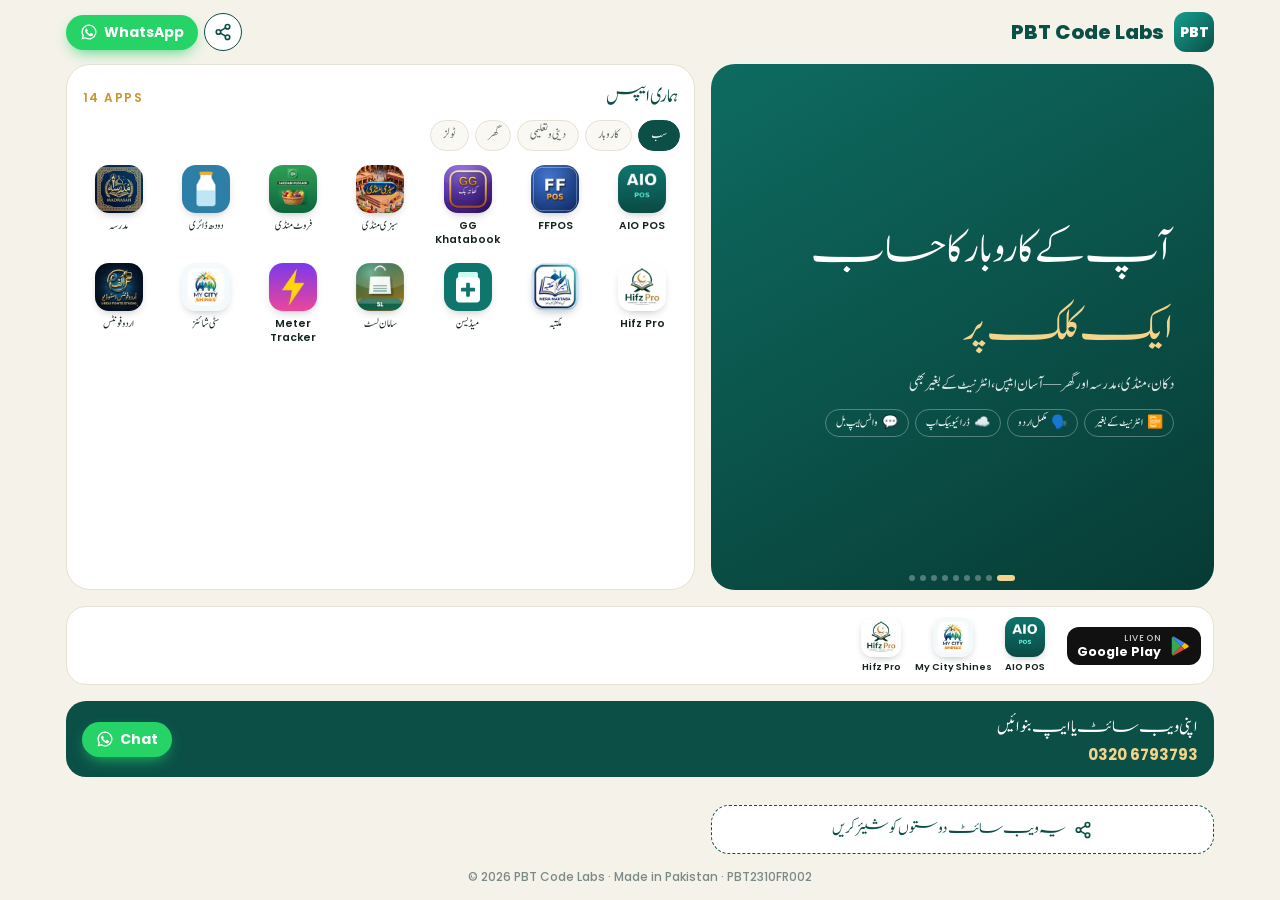
==== commit 4855e71b: "PBT2310FR002: FFPOS سیدھی ویب ایپ (ffpos-pbt.github.io) سے کھلے — پلے اسٹور پر ابھی ٹیسٹنگ میں Co-Au" ====
--- a/index.html
+++ b/index.html
@@ -217,9 +217,9 @@
 <header><a class="brand" href="#"><span class="mark">PBT</span><b class="en">PBT Code Labs</b></a>
 <span class="hb"><button class="inst" id="inst" hidden title="انسٹال کریں" aria-label="انسٹال کریں">⬇</button><button class="inst shr" title="شیئر کریں" aria-label="شیئر کریں"><svg viewBox="0 0 24 24" width="18" height="18" fill="none" stroke="currentColor" stroke-width="2.2" stroke-linecap="round" stroke-linejoin="round" aria-hidden="true"><circle cx="18" cy="5" r="3"/><circle cx="6" cy="12" r="3"/><circle cx="18" cy="19" r="3"/><path d="m8.6 13.5 6.8 4M15.4 6.5l-6.8 4"/></svg></button><a class="wa en" href="https://wa.me/923206793793?text=السلام%20علیکم،%20مجھے%20PBT%20Code%20Labs%20کی%20ایپ%20/%20ویب%20سائٹ%20کے%20بارے%20میں%20معلومات%20چاہیے"><svg viewBox="0 0 24 24" width="1em" height="1em" fill="currentColor" aria-hidden="true"><path d="M12 2a10 10 0 0 0-8.6 15.1L2 22l5-1.3A10 10 0 1 0 12 2Zm0 18.2a8.2 8.2 0 0 1-4.2-1.2l-.3-.2-3 .8.8-2.9-.2-.3A8.2 8.2 0 1 1 12 20.2Zm4.5-6.1c-.2-.1-1.5-.7-1.7-.8-.2-.1-.4-.1-.6.1l-.8 1c-.1.2-.3.2-.5.1a6.7 6.7 0 0 1-3.3-2.9c-.2-.4.3-.4.7-1.3.1-.2 0-.3 0-.4l-.8-1.8c-.2-.5-.4-.4-.6-.4h-.5a1 1 0 0 0-.7.3 3 3 0 0 0-.9 2.2 5.2 5.2 0 0 0 1.1 2.7 11.8 11.8 0 0 0 4.5 4c1.7.7 2.3.8 3.2.6.5-.1 1.5-.6 1.7-1.2.2-.6.2-1.1.2-1.2-.1-.1-.3-.2-.5-.3Z"/></svg><span class="wt"> WhatsApp</span></a></span></header>
 <main>
-<section class="sl" id="sl" aria-roledescription="carousel"><div class="track"><div class="sd intro"><div class="txt"><h1>آپ کے کاروبار کا حساب<br><em>ایک کلک پر</em></h1><p>دکان، منڈی، مدرسہ اور گھر — آسان ایپس، انٹرنیٹ کے بغیر بھی</p><div class="chips"><div class="sc"><b>📴</b><span>انٹرنیٹ کے بغیر</span></div><div class="sc"><b>🗣️</b><span>مکمل اردو</span></div><div class="sc"><b>☁️</b><span>ڈرائیو بیک اپ</span></div><div class="sc"><b>💬</b><span>واٹس ایپ بل</span></div></div></div></div><div class="sd"><div class="ph"><img src="img/shots/aio.webp" alt="AIO POS" loading="lazy"></div><div class="txt"><small>دکان کا مکمل POS</small><h2>AIO POS</h2><p>بلنگ، اسٹاک، منافع اور کھاتہ — ایک ہی ایپ میں</p><div class="bt"><a class="b1" href="https://play.google.com/store/apps/details?id=com.pbtcodelabs.aiopos">ایپ کھولیں</a><button class="b2" data-v="" data-n="AIO POS">▶ چلانے کا طریقہ</button></div></div></div><div class="sd"><div class="ph"><img src="img/shots/ffpos.webp" alt="FFPOS" loading="lazy"></div><div class="txt"><small>ریسٹورنٹ / فاسٹ فوڈ</small><h2>FFPOS</h2><p>آرڈر، کچن، بل اور روزانہ کی سیل</p><div class="bt"><a class="b1" href="https://play.google.com/store/apps/details?id=com.pbtcodelabs.ffpos">ایپ کھولیں</a><button class="b2" data-v="" data-n="FFPOS">▶ چلانے کا طریقہ</button></div></div></div><div class="sd"><div class="ph"><img src="img/shots/sm.webp" alt="سبزی منڈی" loading="lazy"></div><div class="txt"><small>منڈی کا بل</small><h2>سبزی منڈی</h2><p>آڑھت، بیوپاری اور گاہک کا حساب</p><div class="bt"><a class="b1" href="SM/">ایپ کھولیں</a><button class="b2" data-v="" data-n="سبزی منڈی">▶ چلانے کا طریقہ</button></div></div></div><div class="sd"><div class="ph"><img src="img/shots/hifz.webp" alt="مدرسہ سافٹ ویئر" loading="lazy"></div><div class="txt"><small>حاضری و حفظ</small><h2>مدرسہ سافٹ ویئر</h2><p>حاضری، حفظ پروگریس اور امتحانی رپورٹیں</p><div class="bt"><a class="b1" href="Hifz-progress/">ایپ کھولیں</a><button class="b2" data-v="" data-n="مدرسہ سافٹ ویئر">▶ چلانے کا طریقہ</button></div></div></div><div class="sd"><div class="ph"><img src="img/shots/hifzpro.webp" alt="Hifz Pro" loading="lazy"></div><div class="txt"><small>حفظ کا ساتھی</small><h2>Hifz Pro</h2><p>سبق، سبقی اور منزل کی روزانہ یاد دہانی</p><div class="bt"><a class="b1" href="hafiz-musab-app/">ایپ کھولیں</a><button class="b2" data-v="" data-n="Hifz Pro">▶ چلانے کا طریقہ</button></div></div></div><div class="sd"><div class="ph"><img src="img/shots/ma.webp" alt="میرا مکتبہ" loading="lazy"></div><div class="txt"><small>ڈیجیٹل لائبریری</small><h2>میرا مکتبہ</h2><p>علماء و طلبہ کے لیے کتابیں ایک جگہ</p><div class="bt"><a class="b1" href="MA/">ایپ کھولیں</a><button class="b2" data-v="" data-n="میرا مکتبہ">▶ چلانے کا طریقہ</button></div></div></div><div class="sd"><div class="ph"><img src="img/shots/mcs.webp" alt="مائی سٹی شائنز" loading="lazy"></div><div class="txt"><small>شہر کی ڈائریکٹری</small><h2>مائی سٹی شائنز</h2><p>شہر کے کاروبار، ڈاکٹرز اور سروسز</p><div class="bt"><a class="b1" href="MCS/">ایپ کھولیں</a><button class="b2" data-v="" data-n="مائی سٹی شائنز">▶ چلانے کا طریقہ</button></div></div></div><div class="sd"><div class="ph"><img src="img/shots/ms.webp" alt="میڈیسن شیلف" loading="lazy"></div><div class="txt"><small>دوائیوں کا ریکارڈ</small><h2>میڈیسن شیلف</h2><p>گھر کی دوائیاں، میعاد اور نسخے</p><div class="bt"><a class="b1" href="MS/">ایپ کھولیں</a><button class="b2" data-v="" data-n="میڈیسن شیلف">▶ چلانے کا طریقہ</button></div></div></div></div><div class="dots"></div></section><div class="vm" id="vm" hidden><div class="vbox"><button class="vx" aria-label="بند">✕</button><div class="vb"></div></div></div>
-<section class="apps"><h2>ہماری ایپس <small class="en">14 APPS</small></h2><div class="tabs" id="tabs"><button class="tab on" data-c="all">سب</button><button class="tab" data-c="biz">کاروبار</button><button class="tab" data-c="deen">دینی و تعلیمی</button><button class="tab" data-c="home">گھر</button><button class="tab" data-c="tools">ٹولز</button></div><div class="grid" id="grid"><a class="ic" data-c="biz" href="https://play.google.com/store/apps/details?id=com.pbtcodelabs.aiopos"><img src="img/aio.webp" alt="AIO POS" width="48" height="48"><span class="en">AIO POS</span></a><a class="ic" data-c="biz" href="https://play.google.com/store/apps/details?id=com.pbtcodelabs.ffpos"><img src="img/ffpos.webp?v=2" alt="FFPOS" width="48" height="48"><span class="en">FFPOS</span></a><a class="ic" data-c="biz" href="DG/"><img src="img/dg.webp" alt="GG Khatabook" width="48" height="48"><span class="en">GG Khatabook</span></a><a class="ic" data-c="biz" href="SM/"><img src="img/sm.webp" alt="سبزی منڈی" width="48" height="48"><span>سبزی منڈی</span></a><a class="ic" data-c="biz" href="FM/"><img src="img/fm.webp" alt="فروٹ منڈی" width="48" height="48"><span>فروٹ منڈی</span></a><a class="ic" data-c="biz" href="DDL/"><img src="img/ddl.webp" alt="دودھ ڈائری" width="48" height="48"><span>دودھ ڈائری</span></a><a class="ic" data-c="deen" href="Hifz-progress/"><img src="img/hifz.webp" alt="مدرسہ" width="48" height="48"><span>مدرسہ</span></a><a class="ic" data-c="deen" href="hafiz-musab-app/"><img src="img/hifzpro.webp" alt="Hifz Pro" width="48" height="48"><span class="en">Hifz Pro</span></a><a class="ic" data-c="deen" href="MA/"><img src="img/ma.webp" alt="مکتبہ" width="48" height="48"><span>مکتبہ</span></a><a class="ic" data-c="home" href="MS/"><img src="img/ms.svg" alt="میڈیسن" width="48" height="48"><span>میڈیسن</span></a><a class="ic" data-c="home" href="Stylish-listing-/"><img src="img/list.webp" alt="سامان لسٹ" width="48" height="48"><span>سامان لسٹ</span></a><a class="ic" data-c="home" href="MT/"><img src="img/mt.webp" alt="Meter Tracker" width="48" height="48"><span class="en">Meter Tracker</span></a><a class="ic" data-c="tools" href="MCS/"><img src="img/mcs.webp" alt="سٹی شائنز" width="48" height="48"><span>سٹی شائنز</span></a><a class="ic" data-c="tools" href="urdu-fonts-studio/"><img src="img/fonts.webp" alt="اردو فونٹس" width="48" height="48"><span>اردو فونٹس</span></a></div></section>
-<section class="play"><a class="lb" href="https://play.google.com/store/search?q=pbtcodelabs&c=apps"><svg viewBox="0 0 24 24" width="1em" height="1em" aria-hidden="true"><path fill="#34a853" d="M3.6 2.2 13.4 12l-9.8 9.8c-.4-.2-.6-.6-.6-1.1V3.3c0-.5.2-.9.6-1.1Z"/><path fill="#fbbc05" d="m17 8.4-3.6 3.6 3.6 3.6 3.9-2.2c.8-.5.8-1.6 0-2.1L17 8.4Z"/><path fill="#ea4335" d="M3.6 21.8 13.4 12l3.6 3.6L5 22.3c-.5.3-1 .2-1.4-.5Z"/><path fill="#4285f4" d="M3.6 2.2c.4-.7.9-.8 1.4-.5l12 6.7-3.6 3.6-9.8-9.8Z"/></svg><span><small>LIVE ON</small><b class="en">Google Play</b></span></a><div class="pls"><a class="pl" href="https://play.google.com/store/apps/details?id=com.pbtcodelabs.aiopos"><img src="img/aio.webp" alt="AIO POS" width="40" height="40"><span class="en">AIO POS</span></a><a class="pl" href="https://play.google.com/store/apps/details?id=com.pbtcodelabs.mycityshines"><img src="img/mcs.webp" alt="My City Shines" width="40" height="40"><span class="en">My City Shines</span></a><a class="pl" href="https://play.google.com/store/apps/details?id=com.pbtcodelabs.ffpos"><img src="img/ffpos.webp?v=2" alt="FFPOS" width="40" height="40"><span class="en">FFPOS</span></a><a class="pl" href="https://play.google.com/store/apps/details?id=io.github.pbtcodelabs_pbt.twa"><img src="img/hifzpro.webp" alt="Hifz Pro" width="40" height="40"><span class="en">Hifz Pro</span></a></div></section>
+<section class="sl" id="sl" aria-roledescription="carousel"><div class="track"><div class="sd intro"><div class="txt"><h1>آپ کے کاروبار کا حساب<br><em>ایک کلک پر</em></h1><p>دکان، منڈی، مدرسہ اور گھر — آسان ایپس، انٹرنیٹ کے بغیر بھی</p><div class="chips"><div class="sc"><b>📴</b><span>انٹرنیٹ کے بغیر</span></div><div class="sc"><b>🗣️</b><span>مکمل اردو</span></div><div class="sc"><b>☁️</b><span>ڈرائیو بیک اپ</span></div><div class="sc"><b>💬</b><span>واٹس ایپ بل</span></div></div></div></div><div class="sd"><div class="ph"><img src="img/shots/aio.webp" alt="AIO POS" loading="lazy"></div><div class="txt"><small>دکان کا مکمل POS</small><h2>AIO POS</h2><p>بلنگ، اسٹاک، منافع اور کھاتہ — ایک ہی ایپ میں</p><div class="bt"><a class="b1" href="https://play.google.com/store/apps/details?id=com.pbtcodelabs.aiopos">ایپ کھولیں</a><button class="b2" data-v="" data-n="AIO POS">▶ چلانے کا طریقہ</button></div></div></div><div class="sd"><div class="ph"><img src="img/shots/ffpos.webp" alt="FFPOS" loading="lazy"></div><div class="txt"><small>ریسٹورنٹ / فاسٹ فوڈ</small><h2>FFPOS</h2><p>آرڈر، کچن، بل اور روزانہ کی سیل</p><div class="bt"><a class="b1" href="https://ffpos-pbt.github.io/">ایپ کھولیں</a><button class="b2" data-v="" data-n="FFPOS">▶ چلانے کا طریقہ</button></div></div></div><div class="sd"><div class="ph"><img src="img/shots/sm.webp" alt="سبزی منڈی" loading="lazy"></div><div class="txt"><small>منڈی کا بل</small><h2>سبزی منڈی</h2><p>آڑھت، بیوپاری اور گاہک کا حساب</p><div class="bt"><a class="b1" href="SM/">ایپ کھولیں</a><button class="b2" data-v="" data-n="سبزی منڈی">▶ چلانے کا طریقہ</button></div></div></div><div class="sd"><div class="ph"><img src="img/shots/hifz.webp" alt="مدرسہ سافٹ ویئر" loading="lazy"></div><div class="txt"><small>حاضری و حفظ</small><h2>مدرسہ سافٹ ویئر</h2><p>حاضری، حفظ پروگریس اور امتحانی رپورٹیں</p><div class="bt"><a class="b1" href="Hifz-progress/">ایپ کھولیں</a><button class="b2" data-v="" data-n="مدرسہ سافٹ ویئر">▶ چلانے کا طریقہ</button></div></div></div><div class="sd"><div class="ph"><img src="img/shots/hifzpro.webp" alt="Hifz Pro" loading="lazy"></div><div class="txt"><small>حفظ کا ساتھی</small><h2>Hifz Pro</h2><p>سبق، سبقی اور منزل کی روزانہ یاد دہانی</p><div class="bt"><a class="b1" href="hafiz-musab-app/">ایپ کھولیں</a><button class="b2" data-v="" data-n="Hifz Pro">▶ چلانے کا طریقہ</button></div></div></div><div class="sd"><div class="ph"><img src="img/shots/ma.webp" alt="میرا مکتبہ" loading="lazy"></div><div class="txt"><small>ڈیجیٹل لائبریری</small><h2>میرا مکتبہ</h2><p>علماء و طلبہ کے لیے کتابیں ایک جگہ</p><div class="bt"><a class="b1" href="MA/">ایپ کھولیں</a><button class="b2" data-v="" data-n="میرا مکتبہ">▶ چلانے کا طریقہ</button></div></div></div><div class="sd"><div class="ph"><img src="img/shots/mcs.webp" alt="مائی سٹی شائنز" loading="lazy"></div><div class="txt"><small>شہر کی ڈائریکٹری</small><h2>مائی سٹی شائنز</h2><p>شہر کے کاروبار، ڈاکٹرز اور سروسز</p><div class="bt"><a class="b1" href="MCS/">ایپ کھولیں</a><button class="b2" data-v="" data-n="مائی سٹی شائنز">▶ چلانے کا طریقہ</button></div></div></div><div class="sd"><div class="ph"><img src="img/shots/ms.webp" alt="میڈیسن شیلف" loading="lazy"></div><div class="txt"><small>دوائیوں کا ریکارڈ</small><h2>میڈیسن شیلف</h2><p>گھر کی دوائیاں، میعاد اور نسخے</p><div class="bt"><a class="b1" href="MS/">ایپ کھولیں</a><button class="b2" data-v="" data-n="میڈیسن شیلف">▶ چلانے کا طریقہ</button></div></div></div></div><div class="dots"></div></section><div class="vm" id="vm" hidden><div class="vbox"><button class="vx" aria-label="بند">✕</button><div class="vb"></div></div></div>
+<section class="apps"><h2>ہماری ایپس <small class="en">14 APPS</small></h2><div class="tabs" id="tabs"><button class="tab on" data-c="all">سب</button><button class="tab" data-c="biz">کاروبار</button><button class="tab" data-c="deen">دینی و تعلیمی</button><button class="tab" data-c="home">گھر</button><button class="tab" data-c="tools">ٹولز</button></div><div class="grid" id="grid"><a class="ic" data-c="biz" href="https://play.google.com/store/apps/details?id=com.pbtcodelabs.aiopos"><img src="img/aio.webp" alt="AIO POS" width="48" height="48"><span class="en">AIO POS</span></a><a class="ic" data-c="biz" href="https://ffpos-pbt.github.io/"><img src="img/ffpos.webp?v=2" alt="FFPOS" width="48" height="48"><span class="en">FFPOS</span></a><a class="ic" data-c="biz" href="DG/"><img src="img/dg.webp" alt="GG Khatabook" width="48" height="48"><span class="en">GG Khatabook</span></a><a class="ic" data-c="biz" href="SM/"><img src="img/sm.webp" alt="سبزی منڈی" width="48" height="48"><span>سبزی منڈی</span></a><a class="ic" data-c="biz" href="FM/"><img src="img/fm.webp" alt="فروٹ منڈی" width="48" height="48"><span>فروٹ منڈی</span></a><a class="ic" data-c="biz" href="DDL/"><img src="img/ddl.webp" alt="دودھ ڈائری" width="48" height="48"><span>دودھ ڈائری</span></a><a class="ic" data-c="deen" href="Hifz-progress/"><img src="img/hifz.webp" alt="مدرسہ" width="48" height="48"><span>مدرسہ</span></a><a class="ic" data-c="deen" href="hafiz-musab-app/"><img src="img/hifzpro.webp" alt="Hifz Pro" width="48" height="48"><span class="en">Hifz Pro</span></a><a class="ic" data-c="deen" href="MA/"><img src="img/ma.webp" alt="مکتبہ" width="48" height="48"><span>مکتبہ</span></a><a class="ic" data-c="home" href="MS/"><img src="img/ms.svg" alt="میڈیسن" width="48" height="48"><span>میڈیسن</span></a><a class="ic" data-c="home" href="Stylish-listing-/"><img src="img/list.webp" alt="سامان لسٹ" width="48" height="48"><span>سامان لسٹ</span></a><a class="ic" data-c="home" href="MT/"><img src="img/mt.webp" alt="Meter Tracker" width="48" height="48"><span class="en">Meter Tracker</span></a><a class="ic" data-c="tools" href="MCS/"><img src="img/mcs.webp" alt="سٹی شائنز" width="48" height="48"><span>سٹی شائنز</span></a><a class="ic" data-c="tools" href="urdu-fonts-studio/"><img src="img/fonts.webp" alt="اردو فونٹس" width="48" height="48"><span>اردو فونٹس</span></a></div></section>
+<section class="play"><a class="lb" href="https://play.google.com/store/search?q=pbtcodelabs&c=apps"><svg viewBox="0 0 24 24" width="1em" height="1em" aria-hidden="true"><path fill="#34a853" d="M3.6 2.2 13.4 12l-9.8 9.8c-.4-.2-.6-.6-.6-1.1V3.3c0-.5.2-.9.6-1.1Z"/><path fill="#fbbc05" d="m17 8.4-3.6 3.6 3.6 3.6 3.9-2.2c.8-.5.8-1.6 0-2.1L17 8.4Z"/><path fill="#ea4335" d="M3.6 21.8 13.4 12l3.6 3.6L5 22.3c-.5.3-1 .2-1.4-.5Z"/><path fill="#4285f4" d="M3.6 2.2c.4-.7.9-.8 1.4-.5l12 6.7-3.6 3.6-9.8-9.8Z"/></svg><span><small>LIVE ON</small><b class="en">Google Play</b></span></a><div class="pls"><a class="pl" href="https://play.google.com/store/apps/details?id=com.pbtcodelabs.aiopos"><img src="img/aio.webp" alt="AIO POS" width="40" height="40"><span class="en">AIO POS</span></a><a class="pl" href="https://play.google.com/store/apps/details?id=com.pbtcodelabs.mycityshines"><img src="img/mcs.webp" alt="My City Shines" width="40" height="40"><span class="en">My City Shines</span></a><a class="pl" href="https://play.google.com/store/apps/details?id=io.github.pbtcodelabs_pbt.twa"><img src="img/hifzpro.webp" alt="Hifz Pro" width="40" height="40"><span class="en">Hifz Pro</span></a></div></section>
 <a class="contact" href="https://wa.me/923206793793?text=السلام%20علیکم،%20مجھے%20PBT%20Code%20Labs%20کی%20ایپ%20/%20ویب%20سائٹ%20کے%20بارے%20میں%20معلومات%20چاہیے"><div><p>اپنی ویب سائٹ یا ایپ بنوائیں</p><span class="num en">0320 6793793</span></div><span class="wa en"><svg viewBox="0 0 24 24" width="1em" height="1em" fill="currentColor" aria-hidden="true"><path d="M12 2a10 10 0 0 0-8.6 15.1L2 22l5-1.3A10 10 0 1 0 12 2Zm0 18.2a8.2 8.2 0 0 1-4.2-1.2l-.3-.2-3 .8.8-2.9-.2-.3A8.2 8.2 0 1 1 12 20.2Zm4.5-6.1c-.2-.1-1.5-.7-1.7-.8-.2-.1-.4-.1-.6.1l-.8 1c-.1.2-.3.2-.5.1a6.7 6.7 0 0 1-3.3-2.9c-.2-.4.3-.4.7-1.3.1-.2 0-.3 0-.4l-.8-1.8c-.2-.5-.4-.4-.6-.4h-.5a1 1 0 0 0-.7.3 3 3 0 0 0-.9 2.2 5.2 5.2 0 0 0 1.1 2.7 11.8 11.8 0 0 0 4.5 4c1.7.7 2.3.8 3.2.6.5-.1 1.5-.6 1.7-1.2.2-.6.2-1.1.2-1.2-.1-.1-.3-.2-.5-.3Z"/></svg> Chat</span></a>
 <button class="sharebig shr"><svg viewBox="0 0 24 24" width="18" height="18" fill="none" stroke="currentColor" stroke-width="2.2" stroke-linecap="round" stroke-linejoin="round" aria-hidden="true"><circle cx="18" cy="5" r="3"/><circle cx="6" cy="12" r="3"/><circle cx="18" cy="19" r="3"/><path d="m8.6 13.5 6.8 4M15.4 6.5l-6.8 4"/></svg> یہ ویب سائٹ دوستوں کو شیئر کریں</button>
 </main>
@@ -227,8 +227,8 @@
 </div>
 <script>
 if(location.pathname==='/')history.replaceState(null,'','/index.html'+location.search+location.hash);
-const APP_VERSION='PBT2310FR001';
-const UPDATE_NOTE='ویب سائٹ میں بھی باقی ایپس جیسا اپڈیٹ کارڈ: ریت گھڑی، پرانا → نیا ورژن'; // ہر ورژن پر ایک لائن کہ کیا بدلا
+const APP_VERSION='PBT2310FR002';
+const UPDATE_NOTE='FFPOS اب سیدھی ویب ایپ سے کھلتی ہے (پلے اسٹور پر ابھی ٹیسٹنگ میں ہے)'; // ہر ورژن پر ایک لائن کہ کیا بدلا
 document.getElementById('siteVer').textContent=APP_VERSION;
 /* یکساں اپڈیٹ نظام (AIO، منڈی، DDL وغیرہ جیسا): نیا ورژن اترے تو ریت گھڑی والی پٹی، تازہ ہو کر کھلے تو «اپڈیٹ مکمل» */
 if('serviceWorker' in navigator){
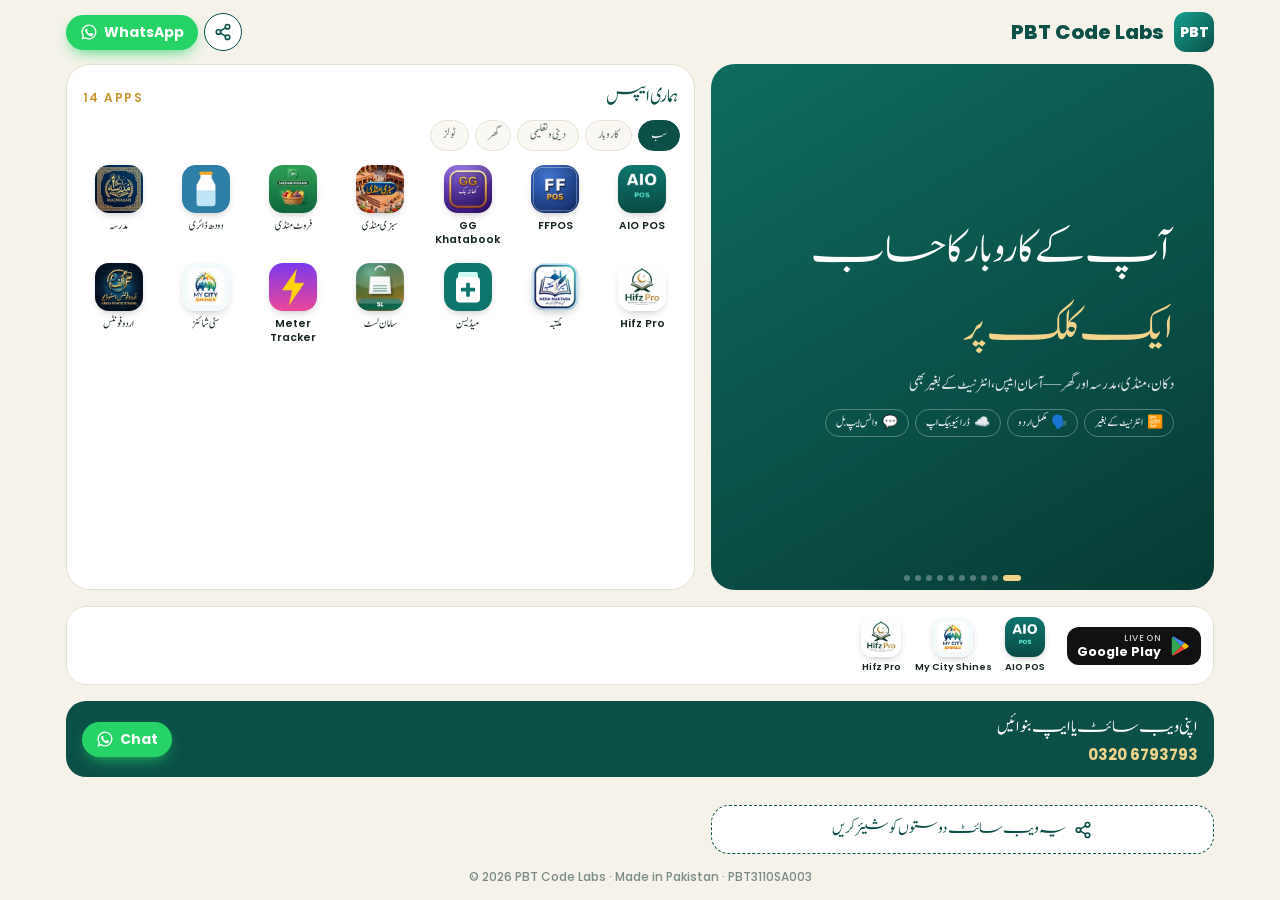
==== commit 01de6d5d: "PBT3110SA003: نیا اعلان — AIO POS ملٹی ڈیوائس کی سلائیڈ، پوسٹر اور شیئر پیغام Co-Authored-By: Claude" ====
--- a/index.html
+++ b/index.html
@@ -217,7 +217,7 @@
 <header><a class="brand" href="#"><span class="mark">PBT</span><b class="en">PBT Code Labs</b></a>
 <span class="hb"><button class="inst" id="inst" hidden title="انسٹال کریں" aria-label="انسٹال کریں">⬇</button><button class="inst shr" title="شیئر کریں" aria-label="شیئر کریں"><svg viewBox="0 0 24 24" width="18" height="18" fill="none" stroke="currentColor" stroke-width="2.2" stroke-linecap="round" stroke-linejoin="round" aria-hidden="true"><circle cx="18" cy="5" r="3"/><circle cx="6" cy="12" r="3"/><circle cx="18" cy="19" r="3"/><path d="m8.6 13.5 6.8 4M15.4 6.5l-6.8 4"/></svg></button><a class="wa en" href="https://wa.me/923206793793?text=السلام%20علیکم،%20مجھے%20PBT%20Code%20Labs%20کی%20ایپ%20/%20ویب%20سائٹ%20کے%20بارے%20میں%20معلومات%20چاہیے"><svg viewBox="0 0 24 24" width="1em" height="1em" fill="currentColor" aria-hidden="true"><path d="M12 2a10 10 0 0 0-8.6 15.1L2 22l5-1.3A10 10 0 1 0 12 2Zm0 18.2a8.2 8.2 0 0 1-4.2-1.2l-.3-.2-3 .8.8-2.9-.2-.3A8.2 8.2 0 1 1 12 20.2Zm4.5-6.1c-.2-.1-1.5-.7-1.7-.8-.2-.1-.4-.1-.6.1l-.8 1c-.1.2-.3.2-.5.1a6.7 6.7 0 0 1-3.3-2.9c-.2-.4.3-.4.7-1.3.1-.2 0-.3 0-.4l-.8-1.8c-.2-.5-.4-.4-.6-.4h-.5a1 1 0 0 0-.7.3 3 3 0 0 0-.9 2.2 5.2 5.2 0 0 0 1.1 2.7 11.8 11.8 0 0 0 4.5 4c1.7.7 2.3.8 3.2.6.5-.1 1.5-.6 1.7-1.2.2-.6.2-1.1.2-1.2-.1-.1-.3-.2-.5-.3Z"/></svg><span class="wt"> WhatsApp</span></a></span></header>
 <main>
-<section class="sl" id="sl" aria-roledescription="carousel"><div class="track"><div class="sd intro"><div class="txt"><h1>آپ کے کاروبار کا حساب<br><em>ایک کلک پر</em></h1><p>دکان، منڈی، مدرسہ اور گھر — آسان ایپس، انٹرنیٹ کے بغیر بھی</p><div class="chips"><div class="sc"><b>📴</b><span>انٹرنیٹ کے بغیر</span></div><div class="sc"><b>🗣️</b><span>مکمل اردو</span></div><div class="sc"><b>☁️</b><span>ڈرائیو بیک اپ</span></div><div class="sc"><b>💬</b><span>واٹس ایپ بل</span></div></div></div></div><div class="sd"><div class="ph"><img src="img/shots/aio.webp" alt="AIO POS" loading="lazy"></div><div class="txt"><small>دکان کا مکمل POS</small><h2>AIO POS</h2><p>بلنگ، اسٹاک، منافع اور کھاتہ — ایک ہی ایپ میں</p><div class="bt"><a class="b1" href="https://play.google.com/store/apps/details?id=com.pbtcodelabs.aiopos">ایپ کھولیں</a><button class="b2" data-v="" data-n="AIO POS">▶ چلانے کا طریقہ</button></div></div></div><div class="sd"><div class="ph"><img src="img/shots/ffpos.webp" alt="FFPOS" loading="lazy"></div><div class="txt"><small>ریسٹورنٹ / فاسٹ فوڈ</small><h2>FFPOS</h2><p>آرڈر، کچن، بل اور روزانہ کی سیل</p><div class="bt"><a class="b1" href="https://ffpos-pbt.github.io/">ایپ کھولیں</a><button class="b2" data-v="" data-n="FFPOS">▶ چلانے کا طریقہ</button></div></div></div><div class="sd"><div class="ph"><img src="img/shots/sm.webp" alt="سبزی منڈی" loading="lazy"></div><div class="txt"><small>منڈی کا بل</small><h2>سبزی منڈی</h2><p>آڑھت، بیوپاری اور گاہک کا حساب</p><div class="bt"><a class="b1" href="SM/">ایپ کھولیں</a><button class="b2" data-v="" data-n="سبزی منڈی">▶ چلانے کا طریقہ</button></div></div></div><div class="sd"><div class="ph"><img src="img/shots/hifz.webp" alt="مدرسہ سافٹ ویئر" loading="lazy"></div><div class="txt"><small>حاضری و حفظ</small><h2>مدرسہ سافٹ ویئر</h2><p>حاضری، حفظ پروگریس اور امتحانی رپورٹیں</p><div class="bt"><a class="b1" href="Hifz-progress/">ایپ کھولیں</a><button class="b2" data-v="" data-n="مدرسہ سافٹ ویئر">▶ چلانے کا طریقہ</button></div></div></div><div class="sd"><div class="ph"><img src="img/shots/hifzpro.webp" alt="Hifz Pro" loading="lazy"></div><div class="txt"><small>حفظ کا ساتھی</small><h2>Hifz Pro</h2><p>سبق، سبقی اور منزل کی روزانہ یاد دہانی</p><div class="bt"><a class="b1" href="hafiz-musab-app/">ایپ کھولیں</a><button class="b2" data-v="" data-n="Hifz Pro">▶ چلانے کا طریقہ</button></div></div></div><div class="sd"><div class="ph"><img src="img/shots/ma.webp" alt="میرا مکتبہ" loading="lazy"></div><div class="txt"><small>ڈیجیٹل لائبریری</small><h2>میرا مکتبہ</h2><p>علماء و طلبہ کے لیے کتابیں ایک جگہ</p><div class="bt"><a class="b1" href="MA/">ایپ کھولیں</a><button class="b2" data-v="" data-n="میرا مکتبہ">▶ چلانے کا طریقہ</button></div></div></div><div class="sd"><div class="ph"><img src="img/shots/mcs.webp" alt="مائی سٹی شائنز" loading="lazy"></div><div class="txt"><small>شہر کی ڈائریکٹری</small><h2>مائی سٹی شائنز</h2><p>شہر کے کاروبار، ڈاکٹرز اور سروسز</p><div class="bt"><a class="b1" href="MCS/">ایپ کھولیں</a><button class="b2" data-v="" data-n="مائی سٹی شائنز">▶ چلانے کا طریقہ</button></div></div></div><div class="sd"><div class="ph"><img src="img/shots/ms.webp" alt="میڈیسن شیلف" loading="lazy"></div><div class="txt"><small>دوائیوں کا ریکارڈ</small><h2>میڈیسن شیلف</h2><p>گھر کی دوائیاں، میعاد اور نسخے</p><div class="bt"><a class="b1" href="MS/">ایپ کھولیں</a><button class="b2" data-v="" data-n="میڈیسن شیلف">▶ چلانے کا طریقہ</button></div></div></div></div><div class="dots"></div></section><div class="vm" id="vm" hidden><div class="vbox"><button class="vx" aria-label="بند">✕</button><div class="vb"></div></div></div>
+<section class="sl" id="sl" aria-roledescription="carousel"><div class="track"><div class="sd intro"><div class="txt"><h1>آپ کے کاروبار کا حساب<br><em>ایک کلک پر</em></h1><p>دکان، منڈی، مدرسہ اور گھر — آسان ایپس، انٹرنیٹ کے بغیر بھی</p><div class="chips"><div class="sc"><b>📴</b><span>انٹرنیٹ کے بغیر</span></div><div class="sc"><b>🗣️</b><span>مکمل اردو</span></div><div class="sc"><b>☁️</b><span>ڈرائیو بیک اپ</span></div><div class="sc"><b>💬</b><span>واٹس ایپ بل</span></div></div></div></div><div class="sd"><a class="ph" href="img/shots/aio-multi.webp" target="_blank" rel="noopener"><img src="img/shots/aio-multi.webp" alt="AIO POS ملٹی ڈیوائس" loading="lazy"></a><div class="txt"><small>🎉 نیا اعلان</small><h2>AIO POS ملٹی ڈیوائس</h2><p>مالک + 3 ملازم، 4 موبائل/کمپیوٹر — اپنا PIN، اپنی اسکرینیں، ڈیٹا محفوظ</p><div class="bt"><a class="b1" href="https://play.google.com/store/apps/details?id=com.pbtcodelabs.aiopos">Google Play سے پیکج</a><a class="b2" href="img/shots/aio-multi.webp" target="_blank" rel="noopener">📷 پوسٹر دیکھیں</a></div></div></div><div class="sd"><div class="ph"><img src="img/shots/aio.webp" alt="AIO POS" loading="lazy"></div><div class="txt"><small>دکان کا مکمل POS</small><h2>AIO POS</h2><p>بلنگ، اسٹاک، منافع اور کھاتہ — ایک ہی ایپ میں • اب ملٹی ڈیوائس: مالک + 3 ملازم</p><div class="bt"><a class="b1" href="https://play.google.com/store/apps/details?id=com.pbtcodelabs.aiopos">ایپ کھولیں</a><button class="b2" data-v="" data-n="AIO POS">▶ چلانے کا طریقہ</button></div></div></div><div class="sd"><div class="ph"><img src="img/shots/ffpos.webp" alt="FFPOS" loading="lazy"></div><div class="txt"><small>ریسٹورنٹ / فاسٹ فوڈ</small><h2>FFPOS</h2><p>آرڈر، کچن، بل اور روزانہ کی سیل</p><div class="bt"><a class="b1" href="https://ffpos-pbt.github.io/">ایپ کھولیں</a><button class="b2" data-v="" data-n="FFPOS">▶ چلانے کا طریقہ</button></div></div></div><div class="sd"><div class="ph"><img src="img/shots/sm.webp" alt="سبزی منڈی" loading="lazy"></div><div class="txt"><small>منڈی کا بل</small><h2>سبزی منڈی</h2><p>آڑھت، بیوپاری اور گاہک کا حساب</p><div class="bt"><a class="b1" href="SM/">ایپ کھولیں</a><button class="b2" data-v="" data-n="سبزی منڈی">▶ چلانے کا طریقہ</button></div></div></div><div class="sd"><div class="ph"><img src="img/shots/hifz.webp" alt="مدرسہ سافٹ ویئر" loading="lazy"></div><div class="txt"><small>حاضری و حفظ</small><h2>مدرسہ سافٹ ویئر</h2><p>حاضری، حفظ پروگریس اور امتحانی رپورٹیں</p><div class="bt"><a class="b1" href="Hifz-progress/">ایپ کھولیں</a><button class="b2" data-v="" data-n="مدرسہ سافٹ ویئر">▶ چلانے کا طریقہ</button></div></div></div><div class="sd"><div class="ph"><img src="img/shots/hifzpro.webp" alt="Hifz Pro" loading="lazy"></div><div class="txt"><small>حفظ کا ساتھی</small><h2>Hifz Pro</h2><p>سبق، سبقی اور منزل کی روزانہ یاد دہانی</p><div class="bt"><a class="b1" href="hafiz-musab-app/">ایپ کھولیں</a><button class="b2" data-v="" data-n="Hifz Pro">▶ چلانے کا طریقہ</button></div></div></div><div class="sd"><div class="ph"><img src="img/shots/ma.webp" alt="میرا مکتبہ" loading="lazy"></div><div class="txt"><small>ڈیجیٹل لائبریری</small><h2>میرا مکتبہ</h2><p>علماء و طلبہ کے لیے کتابیں ایک جگہ</p><div class="bt"><a class="b1" href="MA/">ایپ کھولیں</a><button class="b2" data-v="" data-n="میرا مکتبہ">▶ چلانے کا طریقہ</button></div></div></div><div class="sd"><div class="ph"><img src="img/shots/mcs.webp" alt="مائی سٹی شائنز" loading="lazy"></div><div class="txt"><small>شہر کی ڈائریکٹری</small><h2>مائی سٹی شائنز</h2><p>شہر کے کاروبار، ڈاکٹرز اور سروسز</p><div class="bt"><a class="b1" href="MCS/">ایپ کھولیں</a><button class="b2" data-v="" data-n="مائی سٹی شائنز">▶ چلانے کا طریقہ</button></div></div></div><div class="sd"><div class="ph"><img src="img/shots/ms.webp" alt="میڈیسن شیلف" loading="lazy"></div><div class="txt"><small>دوائیوں کا ریکارڈ</small><h2>میڈیسن شیلف</h2><p>گھر کی دوائیاں، میعاد اور نسخے</p><div class="bt"><a class="b1" href="MS/">ایپ کھولیں</a><button class="b2" data-v="" data-n="میڈیسن شیلف">▶ چلانے کا طریقہ</button></div></div></div></div><div class="dots"></div></section><div class="vm" id="vm" hidden><div class="vbox"><button class="vx" aria-label="بند">✕</button><div class="vb"></div></div></div>
 <section class="apps"><h2>ہماری ایپس <small class="en">14 APPS</small></h2><div class="tabs" id="tabs"><button class="tab on" data-c="all">سب</button><button class="tab" data-c="biz">کاروبار</button><button class="tab" data-c="deen">دینی و تعلیمی</button><button class="tab" data-c="home">گھر</button><button class="tab" data-c="tools">ٹولز</button></div><div class="grid" id="grid"><a class="ic" data-c="biz" href="https://play.google.com/store/apps/details?id=com.pbtcodelabs.aiopos"><img src="img/aio.webp" alt="AIO POS" width="48" height="48"><span class="en">AIO POS</span></a><a class="ic" data-c="biz" href="https://ffpos-pbt.github.io/"><img src="img/ffpos.webp?v=2" alt="FFPOS" width="48" height="48"><span class="en">FFPOS</span></a><a class="ic" data-c="biz" href="DG/"><img src="img/dg.webp" alt="GG Khatabook" width="48" height="48"><span class="en">GG Khatabook</span></a><a class="ic" data-c="biz" href="SM/"><img src="img/sm.webp" alt="سبزی منڈی" width="48" height="48"><span>سبزی منڈی</span></a><a class="ic" data-c="biz" href="FM/"><img src="img/fm.webp" alt="فروٹ منڈی" width="48" height="48"><span>فروٹ منڈی</span></a><a class="ic" data-c="biz" href="DDL/"><img src="img/ddl.webp" alt="دودھ ڈائری" width="48" height="48"><span>دودھ ڈائری</span></a><a class="ic" data-c="deen" href="Hifz-progress/"><img src="img/hifz.webp" alt="مدرسہ" width="48" height="48"><span>مدرسہ</span></a><a class="ic" data-c="deen" href="hafiz-musab-app/"><img src="img/hifzpro.webp" alt="Hifz Pro" width="48" height="48"><span class="en">Hifz Pro</span></a><a class="ic" data-c="deen" href="MA/"><img src="img/ma.webp" alt="مکتبہ" width="48" height="48"><span>مکتبہ</span></a><a class="ic" data-c="home" href="MS/"><img src="img/ms.svg" alt="میڈیسن" width="48" height="48"><span>میڈیسن</span></a><a class="ic" data-c="home" href="Stylish-listing-/"><img src="img/list.webp" alt="سامان لسٹ" width="48" height="48"><span>سامان لسٹ</span></a><a class="ic" data-c="home" href="MT/"><img src="img/mt.webp" alt="Meter Tracker" width="48" height="48"><span class="en">Meter Tracker</span></a><a class="ic" data-c="tools" href="MCS/"><img src="img/mcs.webp" alt="سٹی شائنز" width="48" height="48"><span>سٹی شائنز</span></a><a class="ic" data-c="tools" href="urdu-fonts-studio/"><img src="img/fonts.webp" alt="اردو فونٹس" width="48" height="48"><span>اردو فونٹس</span></a></div></section>
 <section class="play"><a class="lb" href="https://play.google.com/store/search?q=pbtcodelabs&c=apps"><svg viewBox="0 0 24 24" width="1em" height="1em" aria-hidden="true"><path fill="#34a853" d="M3.6 2.2 13.4 12l-9.8 9.8c-.4-.2-.6-.6-.6-1.1V3.3c0-.5.2-.9.6-1.1Z"/><path fill="#fbbc05" d="m17 8.4-3.6 3.6 3.6 3.6 3.9-2.2c.8-.5.8-1.6 0-2.1L17 8.4Z"/><path fill="#ea4335" d="M3.6 21.8 13.4 12l3.6 3.6L5 22.3c-.5.3-1 .2-1.4-.5Z"/><path fill="#4285f4" d="M3.6 2.2c.4-.7.9-.8 1.4-.5l12 6.7-3.6 3.6-9.8-9.8Z"/></svg><span><small>LIVE ON</small><b class="en">Google Play</b></span></a><div class="pls"><a class="pl" href="https://play.google.com/store/apps/details?id=com.pbtcodelabs.aiopos"><img src="img/aio.webp" alt="AIO POS" width="40" height="40"><span class="en">AIO POS</span></a><a class="pl" href="https://play.google.com/store/apps/details?id=com.pbtcodelabs.mycityshines"><img src="img/mcs.webp" alt="My City Shines" width="40" height="40"><span class="en">My City Shines</span></a><a class="pl" href="https://play.google.com/store/apps/details?id=io.github.pbtcodelabs_pbt.twa"><img src="img/hifzpro.webp" alt="Hifz Pro" width="40" height="40"><span class="en">Hifz Pro</span></a></div></section>
 <a class="contact" href="https://wa.me/923206793793?text=السلام%20علیکم،%20مجھے%20PBT%20Code%20Labs%20کی%20ایپ%20/%20ویب%20سائٹ%20کے%20بارے%20میں%20معلومات%20چاہیے"><div><p>اپنی ویب سائٹ یا ایپ بنوائیں</p><span class="num en">0320 6793793</span></div><span class="wa en"><svg viewBox="0 0 24 24" width="1em" height="1em" fill="currentColor" aria-hidden="true"><path d="M12 2a10 10 0 0 0-8.6 15.1L2 22l5-1.3A10 10 0 1 0 12 2Zm0 18.2a8.2 8.2 0 0 1-4.2-1.2l-.3-.2-3 .8.8-2.9-.2-.3A8.2 8.2 0 1 1 12 20.2Zm4.5-6.1c-.2-.1-1.5-.7-1.7-.8-.2-.1-.4-.1-.6.1l-.8 1c-.1.2-.3.2-.5.1a6.7 6.7 0 0 1-3.3-2.9c-.2-.4.3-.4.7-1.3.1-.2 0-.3 0-.4l-.8-1.8c-.2-.5-.4-.4-.6-.4h-.5a1 1 0 0 0-.7.3 3 3 0 0 0-.9 2.2 5.2 5.2 0 0 0 1.1 2.7 11.8 11.8 0 0 0 4.5 4c1.7.7 2.3.8 3.2.6.5-.1 1.5-.6 1.7-1.2.2-.6.2-1.1.2-1.2-.1-.1-.3-.2-.5-.3Z"/></svg> Chat</span></a>
@@ -227,8 +227,8 @@
 </div>
 <script>
 if(location.pathname==='/')history.replaceState(null,'','/index.html'+location.search+location.hash);
-const APP_VERSION='PBT2310FR002';
-const UPDATE_NOTE='FFPOS اب سیدھی ویب ایپ سے کھلتی ہے (پلے اسٹور پر ابھی ٹیسٹنگ میں ہے)'; // ہر ورژن پر ایک لائن کہ کیا بدلا
+const APP_VERSION='PBT3110SA003';
+const UPDATE_NOTE='نیا اعلان: AIO POS ملٹی ڈیوائس — مالک + 3 ملازم، 4 موبائل/کمپیوٹر'; // ہر ورژن پر ایک لائن کہ کیا بدلا
 document.getElementById('siteVer').textContent=APP_VERSION;
 /* یکساں اپڈیٹ نظام (AIO، منڈی، DDL وغیرہ جیسا): نیا ورژن اترے تو ریت گھڑی والی پٹی، تازہ ہو کر کھلے تو «اپڈیٹ مکمل» */
 if('serviceWorker' in navigator){
@@ -251,7 +251,7 @@
 addEventListener('appinstalled',()=>{ib.hidden=true});
 
 const SH_URL='https://pbtcodelabs-pbt.github.io/';
-const SH_TXT='*PBT Code Labs* — آپ کے کاروبار کی ایپس ایک جگہ 📱\n✅ AIO POS — دکان کی بلنگ و اسٹاک\n✅ FFPOS — فاسٹ فوڈ / ریسٹورنٹ\n✅ GG Khatabook — ادھار کا کھاتہ\n✅ سبزی منڈی، فروٹ منڈی، دودھ ڈائری\n✅ مدرسہ سافٹ ویئر، Hifz Pro، مکتبہ\nانٹرنیٹ کے بغیر بھی چلتی ہیں۔ کھولیں اور مفت آزمائیں 👇';
+const SH_TXT='*PBT Code Labs* — آپ کے کاروبار کی ایپس ایک جگہ 📱\n✅ AIO POS — دکان کی بلنگ و اسٹاک\n🎉 نیا: AIO POS ملٹی ڈیوائس — مالک + 3 ملازم، 4 موبائل/کمپیوٹر، ہر ملازم کا اپنا PIN اور اسکرینیں\n✅ FFPOS — فاسٹ فوڈ / ریسٹورنٹ\n✅ GG Khatabook — ادھار کا کھاتہ\n✅ سبزی منڈی، فروٹ منڈی، دودھ ڈائری\n✅ مدرسہ سافٹ ویئر، Hifz Pro، مکتبہ\nانٹرنیٹ کے بغیر بھی چلتی ہیں۔ کھولیں اور مفت آزمائیں 👇';
 function toast(m){const t=document.createElement('div');t.className='toast';t.textContent=m;document.body.appendChild(t);setTimeout(()=>t.remove(),2200)}
 document.querySelectorAll('.shr').forEach(b=>b.onclick=async()=>{
  if(navigator.share){try{await navigator.share({title:'PBT Code Labs',text:SH_TXT,url:SH_URL});return}catch(e){if(e.name==='AbortError')return}}
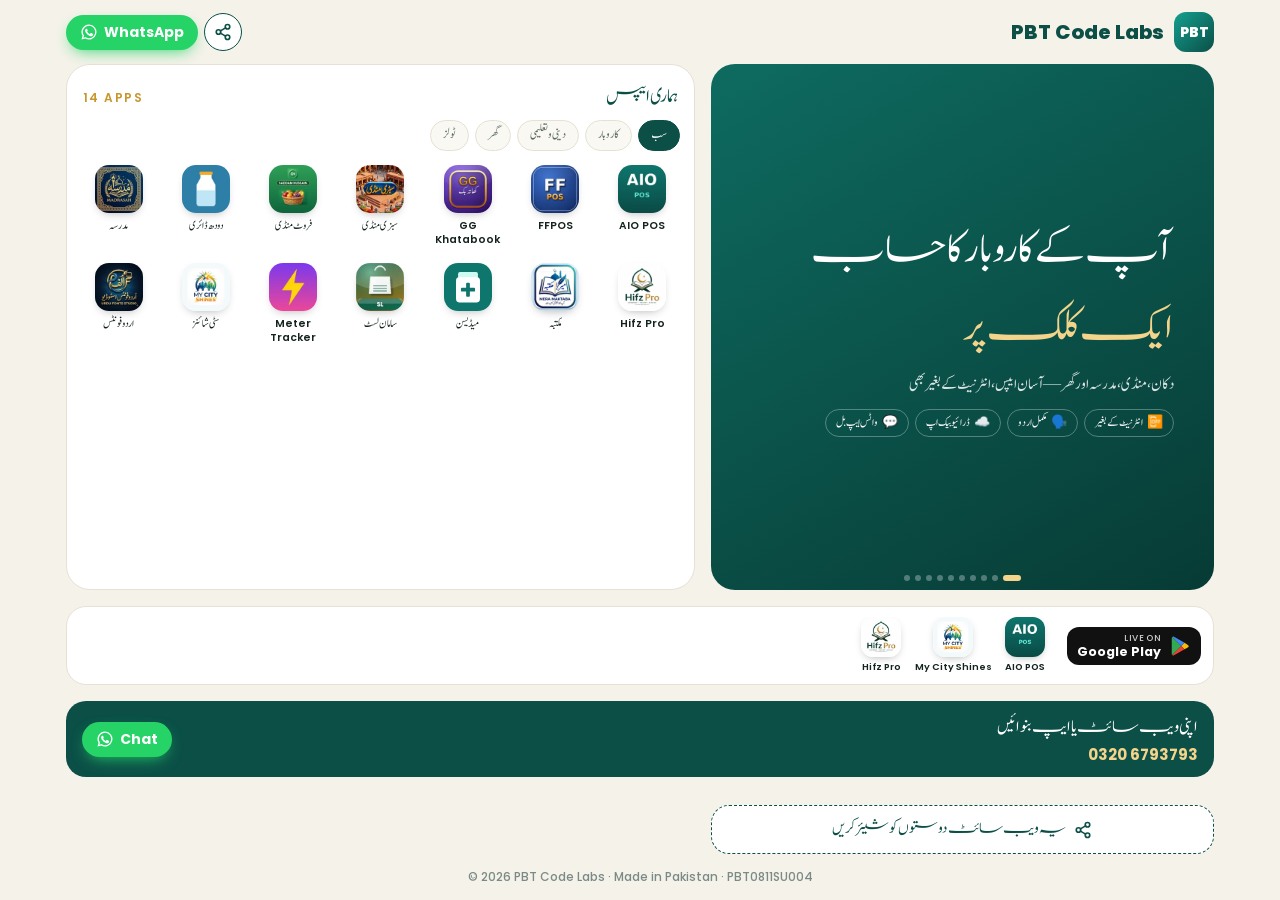
==== commit 3d4fa2af: "اپڈیٹ کے دوران پرانا → نیا ورژن اور تبدیلی (ہیلپ ڈیسک #136) Co-Authored-By: Claude Opus 5.5 <noreply" ====
--- a/index.html
+++ b/index.html
@@ -144,6 +144,10 @@
   +   'box-shadow:0 10px 28px rgba(0,0,0,.35);font-family:inherit;overflow:hidden}'
   + '.aupd-wait.show{display:flex;animation:aupdDrop .35s ease}'
   + '.aupd-wait .aw-t{font-size:15px;font-weight:800;line-height:1.5}.aupd-wait .aw-s{font-size:12px;opacity:.9;line-height:1.6}'
+  + '.aupd-wait .aw-v{display:none;margin-top:4px;font-size:12px;line-height:1.6}.aupd-wait .aw-v.on{display:block}'
+  + '.aupd-wait .aw-v .vv{display:inline-flex;align-items:center;gap:6px;flex-wrap:wrap;direction:ltr;unicode-bidi:isolate}'
+  + '.aupd-wait .aw-v .vo{opacity:.75;text-decoration:line-through}.aupd-wait .aw-v .vn{background:#fde68a;color:#0d3b66;border-radius:8px;padding:0 7px;font-weight:800}'
+  + '.aupd-wait .aw-v .vt{display:block;margin-top:3px;padding:4px 8px;border-radius:9px;background:rgba(255,255,255,.14);font-weight:700;max-height:22vh;overflow:auto;overflow-wrap:anywhere}'
   + '.aupd-wait .aw-bar{position:absolute;left:0;right:0;bottom:0;height:3px;background:repeating-linear-gradient(-45deg,#fde68a 0 10px,#f59e0b 10px 20px);background-size:28px 28px;animation:aupdMove .7s linear infinite}'
   + '.aupd-glass{width:22px;height:30px;flex:0 0 auto;animation:aupdFlip 2.4s ease-in-out infinite}'
   + '.aupd-glass .sa{animation:aupdTop 2.4s linear infinite;transform-origin:50% 100%}.aupd-glass .sb{animation:aupdBot 2.4s linear infinite;transform-origin:50% 100%}'
@@ -184,18 +188,35 @@
     waiting: function(sub, passive){
       css();
       var sh = el('aupdShield','aupd-shield');
-      var w = el('aupdWait','aupd-wait', GLASS + '<div><div class="aw-t"></div><div class="aw-s"></div></div><div class="aw-bar"></div>');
+      var w = el('aupdWait','aupd-wait', GLASS + '<div><div class="aw-t"></div><div class="aw-s"></div><div class="aw-v"></div></div><div class="aw-bar"></div>');
       w.setAttribute('dir', dir); w.setAttribute('role','status');
       w.querySelector('.aw-t').textContent = T.wait;
       w.querySelector('.aw-s').textContent = sub || T.waitSub;
-      sh.classList.add('show'); sh.classList.toggle('passive', !!passive); w.classList.add('show');
+      sh.classList.add('show'); sh.classList.toggle('passive', !!passive); w.classList.add('show'); try{ this.peek(); }catch(e){}
+    },
+    /* AppUpd.peek (ہیلپ ڈیسک #136، مالک کا حکم): اپڈیٹ کے دوران ہی پرانا → نیا ورژن اور کیا بدلا — نئی فائل سرور سے پڑھ کر */
+    oldVer: function(){ var v=window.APP_UPD_OLD||''; if(!v){ try{ v=window.APP_VERSION||''; }catch(e){} } if(!v){ try{ v=APP_VERSION; }catch(e){} } if(!v){ try{ v=APP_BUILD_VERSION; }catch(e){} } if(!v){ try{ v=V; }catch(e){} } return String(v||''); },
+    peek: function(){
+      var self=this, w=document.getElementById('aupdWait'); if(!w) return; var box=w.querySelector('.aw-v'); if(!box) return;
+      var oldV=self.oldVer(), url=(window.APP_UPD_SRC||'')||location.pathname;
+      fetch(url+(url.indexOf('?')<0?'?':'&')+'aupd='+Date.now(), {cache:'no-store'}).then(function(r){ return r.ok?r.text():''; }).then(function(t){
+        if(!t) return;
+        var m=t.match(/(?:APP_VERSION|APP_BUILD_VERSION|const\s+V)\s*=\s*["']([A-Za-z0-9]+)["']/); var nv=m?m[1]:'';
+        if(!nv || nv===oldV) return;
+        var note='', nm=t.match(new RegExp('["\']'+nv+'["\']\\s*:\\s*(["\'])((?:\\\\.|(?!\\1).)*)\\1'));
+        if(nm) note=nm[2]; else { var u=t.match(/UPDATE_NOTE\s*=\s*(["'`])((?:\\.|(?!\1).)*)\1/); if(u) note=u[2]; }
+        note=note.replace(/\\n/g,' ').replace(/\\(["'\\])/g,'$1');
+        box.innerHTML='<span class="vv">'+(oldV?'<span class="vo">'+esc(oldV)+'</span> → ':'')+'<span class="vn">'+esc(nv)+'</span></span>'
+          +(note?'<span class="vt">🛠️ '+esc(note)+'</span>':'');
+        box.classList.add('on'); self._peekV=nv; self._peekNote=note;
+      }).catch(function(){});
     },
     hideWaiting: function(){
       var w=document.getElementById('aupdWait'), sh=document.getElementById('aupdShield');
       if(w) w.classList.remove('show'); if(sh) sh.classList.remove('show','passive');
     },
     isWaiting: function(){ var w=document.getElementById('aupdWait'); return !!(w && w.classList.contains('show')); },
-    done: function(oldV, newV, note){
+    done: function(oldV, newV, note){ if(!note && this._peekNote && this._peekV===newV) note=this._peekNote;
       css(); this.hideWaiting();
       var ov = el('aupdDone','aupd-ov');
       ov.setAttribute('dir', dir);
@@ -227,8 +248,8 @@
 </div>
 <script>
 if(location.pathname==='/')history.replaceState(null,'','/index.html'+location.search+location.hash);
-const APP_VERSION='PBT3110SA003';
-const UPDATE_NOTE='نیا اعلان: AIO POS ملٹی ڈیوائس — مالک + 3 ملازم، 4 موبائل/کمپیوٹر'; // ہر ورژن پر ایک لائن کہ کیا بدلا
+const APP_VERSION='PBT0811SU004';
+const UPDATE_NOTE='اپڈیٹ کے دوران ہی پرانا → نیا ورژن اور کیا بدلا نظر آتا ہے'; // ہر ورژن پر ایک لائن کہ کیا بدلا
 document.getElementById('siteVer').textContent=APP_VERSION;
 /* یکساں اپڈیٹ نظام (AIO، منڈی، DDL وغیرہ جیسا): نیا ورژن اترے تو ریت گھڑی والی پٹی، تازہ ہو کر کھلے تو «اپڈیٹ مکمل» */
 if('serviceWorker' in navigator){
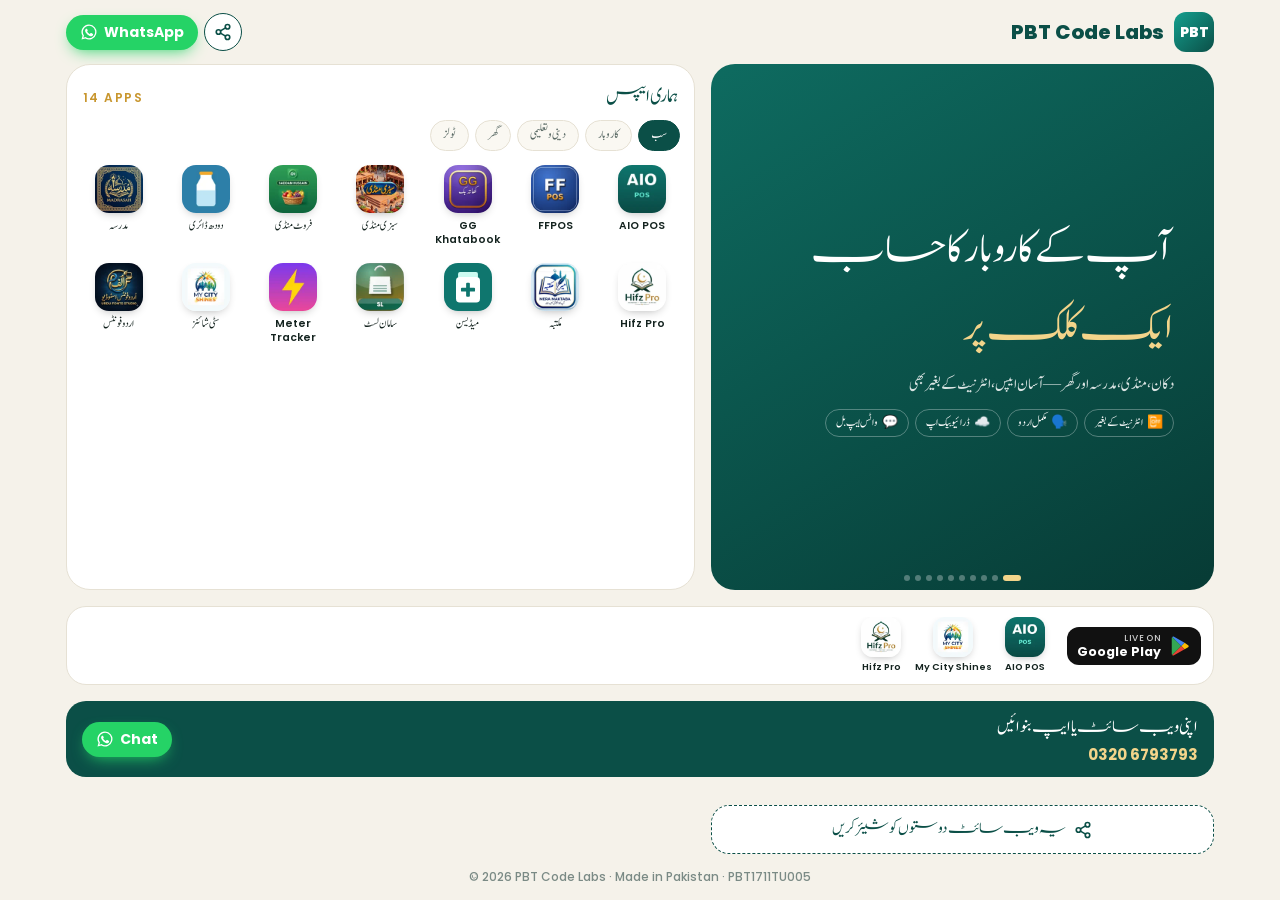
==== commit 074bfdeb: "Quiet background updates: no update card for users; only the owner's phone sees a thin bar and what " ====
--- a/index.html
+++ b/index.html
@@ -232,6 +232,46 @@
     hideDone: function(){ var ov=document.getElementById('aupdDone'); if(ov) ov.classList.remove('show'); }
   };
 })();
+/* ===== 🔄 خاموش اپڈیٹ (مالک کا حکم، 17 نومبر 2026 — سب ایپس، My City Shines MCS1711TU509 جیسا) =====
+   گاہک / ملازم / Admin 2: اپڈیٹ کا کوئی کارڈ / پردہ نہیں — پیچھے خاموشی سے؛ صفحہ تب تازہ جب کچھ لکھ نہ رہے ہوں اور 8 سیکنڈ سے اسکرین نہ چھوئی ہو (یا ایپ پیچھے جائے)۔
+   صرف مالک کا فون (ہیلپ ڈیسک کا ڈویلپر پاس ورڈ `pbt_devpass_v1` یا `pbt_upd_owner` اسی ویب سائٹ پر): اوپر باریک پٹی 0→100٪، پھر چھوٹی پرچی «پرانا → نیا + تازہ ترین کام» (10 سیکنڈ)۔ */
+(function(){ var A = window.AppUpd; if(!A || A.__quiet) return; A.__quiet = 1;
+  var origPeek = A.peek, on = false, pct = 0, tm = 0, ownC = null, touch = 0;
+  function sharedLS(fn){ try{ var f = document.createElement('iframe'); f.style.display = 'none'; (document.body || document.documentElement).appendChild(f); var r = fn(f.contentWindow.localStorage); f.remove(); return r; }catch(e){ return null; } }
+  function own(){ if(ownC !== null) return ownC; var v = sharedLS(function(ls){ return ls.getItem('pbt_upd_owner') === '1' || !!ls.getItem('pbt_devpass_v1'); });
+    if(!v){ try{ v = localStorage.getItem('pbt_upd_owner') === '1'; }catch(e){} } ownC = !!v; return ownC; }
+  window.pbtUpdOwnerMark = function(){ ownC = true; sharedLS(function(ls){ ls.setItem('pbt_upd_owner', '1'); }); try{ localStorage.setItem('pbt_upd_owner', '1'); }catch(e){} };
+  /* ڈویلپر پینل کا درست پاس ورڈ = مالک کا فون (اگلی بار سے پٹی) */
+  setTimeout(function hk(){ try{ var p = window.pbtHubPwOk; if(typeof p === 'function' && !p.__q){ var w = function(){ return Promise.resolve(p.apply(this, arguments)).then(function(ok){ if(ok) window.pbtUpdOwnerMark(); return ok; }); }; w.__q = 1; window.pbtHubPwOk = w; } }catch(e){} }, 3000);
+  function E(t){ return String(t == null ? '' : t).replace(/[&<>"]/g, function(c){ return { '&': '&amp;', '<': '&lt;', '>': '&gt;', '"': '&quot;' }[c]; }); }
+  function css(){ if(document.getElementById('qupdCss')) return; var s = document.createElement('style'); s.id = 'qupdCss';
+    s.textContent = '#qupdBar{position:fixed;left:0;top:env(safe-area-inset-top,0px);height:3px;width:0;z-index:2147483647;background:linear-gradient(90deg,#f59e0b,#fde047,#10b981);box-shadow:0 0 6px rgba(245,158,11,.8);transition:width .4s ease,opacity .6s;pointer-events:none}'
+      + '#qupdBar i{position:absolute;right:4px;top:4px;font:800 10px/1 Arial,sans-serif;color:#fff;background:rgba(13,59,102,.85);padding:2px 6px;border-radius:8px;white-space:nowrap;font-style:normal;direction:ltr}'
+      + '#qupdOk{position:fixed;left:50%;top:calc(8px + env(safe-area-inset-top,0px));transform:translateX(-50%);z-index:2147483647;width:min(360px,calc(100vw - 20px));box-sizing:border-box;background:#ecfdf5;border:2px solid #10b981;border-radius:14px;padding:8px 12px;box-shadow:0 8px 22px rgba(0,0,0,.25);font:600 13px/1.6 Arial,sans-serif;color:#065f46;cursor:pointer;animation:qupdIn .3s ease;text-align:start}'
+      + '#qupdOk b{direction:ltr;unicode-bidi:isolate}#qupdOk s{color:#9ca3af}#qupdOk .n{display:block;color:#78350f;font-weight:700;margin-top:2px;max-height:30vh;overflow:auto;overflow-wrap:anywhere;unicode-bidi:plaintext}'
+      + '@keyframes qupdIn{from{transform:translate(-50%,-120%)}to{transform:translate(-50%,0)}}';
+    document.head.appendChild(s); }
+  function bar(){ css(); var b = document.getElementById('qupdBar'); if(!b){ b = document.createElement('div'); b.id = 'qupdBar'; b.innerHTML = '<i></i>'; document.body.appendChild(b); }
+    b.style.opacity = '1'; if(!tm){ pct = Math.max(pct, 4); tm = setInterval(function(){ pct += (92 - pct) * 0.06; b.style.width = pct + '%'; var i = b.querySelector('i'); if(i) i.textContent = Math.round(pct) + '%' + (A._peekV ? ' · ' + A._peekV : ''); }, 300); } }
+  function stop(full){ if(tm){ clearInterval(tm); tm = 0; } var b = document.getElementById('qupdBar'); if(!b) return; if(full){ b.style.width = '100%'; var i = b.querySelector('i'); if(i) i.textContent = '100%'; } setTimeout(function(){ b.style.opacity = '0'; setTimeout(function(){ if(b.parentNode) b.remove(); pct = 0; }, 700); }, full ? 900 : 0); }
+  A.waiting = function(){ on = true; if(!own() || !document.body) return; bar();
+    if(!A._peekV && typeof origPeek === 'function'){ var w = document.getElementById('aupdWait'); if(!w){ w = document.createElement('div'); w.id = 'aupdWait'; w.style.display = 'none'; w.innerHTML = '<div class="aw-t"></div><div class="aw-v"></div>'; document.body.appendChild(w); } try{ origPeek.call(A); }catch(e){} } };
+  A.hideWaiting = function(){ on = false; stop(false); };
+  A.isWaiting = function(){ return on; };
+  A.done = function(oldV, newV, note){ on = false; if(!own() || !document.body){ stop(false); return; } bar(); stop(true);
+    if(!note && A._peekNote && A._peekV === newV) note = A._peekNote;
+    css(); var o = document.getElementById('qupdOk'); if(o) o.remove(); o = document.createElement('div'); o.id = 'qupdOk';
+    o.innerHTML = '✅ Updated: ' + (oldV ? '<s><b>' + E(oldV) + '</b></s> → ' : '') + '<b>' + E(newV) + '</b>' + (note ? '<span class="n">🛠️ ' + E(note) + '</span>' : '');
+    o.onclick = function(){ o.remove(); }; document.body.appendChild(o); setTimeout(function(){ if(o.parentNode) o.remove(); }, 10000); };
+  /* نیا ورژن آنے پر صفحہ تب تازہ ہو جب گاہک کچھ لکھ / دبا نہ رہا ہو */
+  try{ ['pointerdown', 'keydown', 'input', 'touchmove', 'wheel'].forEach(function(ev){ window.addEventListener(ev, function(){ touch = Date.now(); }, { passive: true, capture: true }); }); }catch(e){}
+  function safe(){ if(document.visibilityState === 'hidden') return true; var ae = document.activeElement, typing = ae && (/^(INPUT|TEXTAREA|SELECT)$/.test(ae.tagName) || ae.isContentEditable); return !typing && Date.now() - touch > 8000; }
+  try{ var SW = navigator.serviceWorker; if(SW && !SW.__quiet){ SW.__quiet = 1; var add = SW.addEventListener.bind(SW), pend = [];
+    document.addEventListener('visibilitychange', function(){ if(document.visibilityState === 'hidden'){ var p = pend.splice(0); p.forEach(function(f){ try{ f(); }catch(e){} }); } });
+    SW.addEventListener = function(t, fn, o){ if(t !== 'controllerchange' || typeof fn !== 'function') return add(t, fn, o);
+      return add(t, function(ev){ var self = this, fired = false; function run(){ if(fired) return; fired = true; var i = pend.indexOf(run); if(i >= 0) pend.splice(i, 1); fn.call(self, ev); }
+        if(safe()) return run(); pend.push(run); (function wait(){ if(fired) return; if(safe()) run(); else setTimeout(wait, 2000); })(); }, o); }; } }catch(e){}
+})();
 </script>
 </head><body>
 <div class="page">
@@ -248,8 +288,8 @@
 </div>
 <script>
 if(location.pathname==='/')history.replaceState(null,'','/index.html'+location.search+location.hash);
-const APP_VERSION='PBT0811SU004';
-const UPDATE_NOTE='اپڈیٹ کے دوران ہی پرانا → نیا ورژن اور کیا بدلا نظر آتا ہے'; // ہر ورژن پر ایک لائن کہ کیا بدلا
+const APP_VERSION='PBT1711TU005';
+const UPDATE_NOTE='🔄 اپڈیٹ اب پیچھے خاموشی سے لگتی ہے — کوئی کارڈ یا رکاوٹ نہیں؛ صرف مالک کے فون پر اوپر باریک پٹی'; // ہر ورژن پر ایک لائن کہ کیا بدلا
 document.getElementById('siteVer').textContent=APP_VERSION;
 /* یکساں اپڈیٹ نظام (AIO، منڈی، DDL وغیرہ جیسا): نیا ورژن اترے تو ریت گھڑی والی پٹی، تازہ ہو کر کھلے تو «اپڈیٹ مکمل» */
 if('serviceWorker' in navigator){
